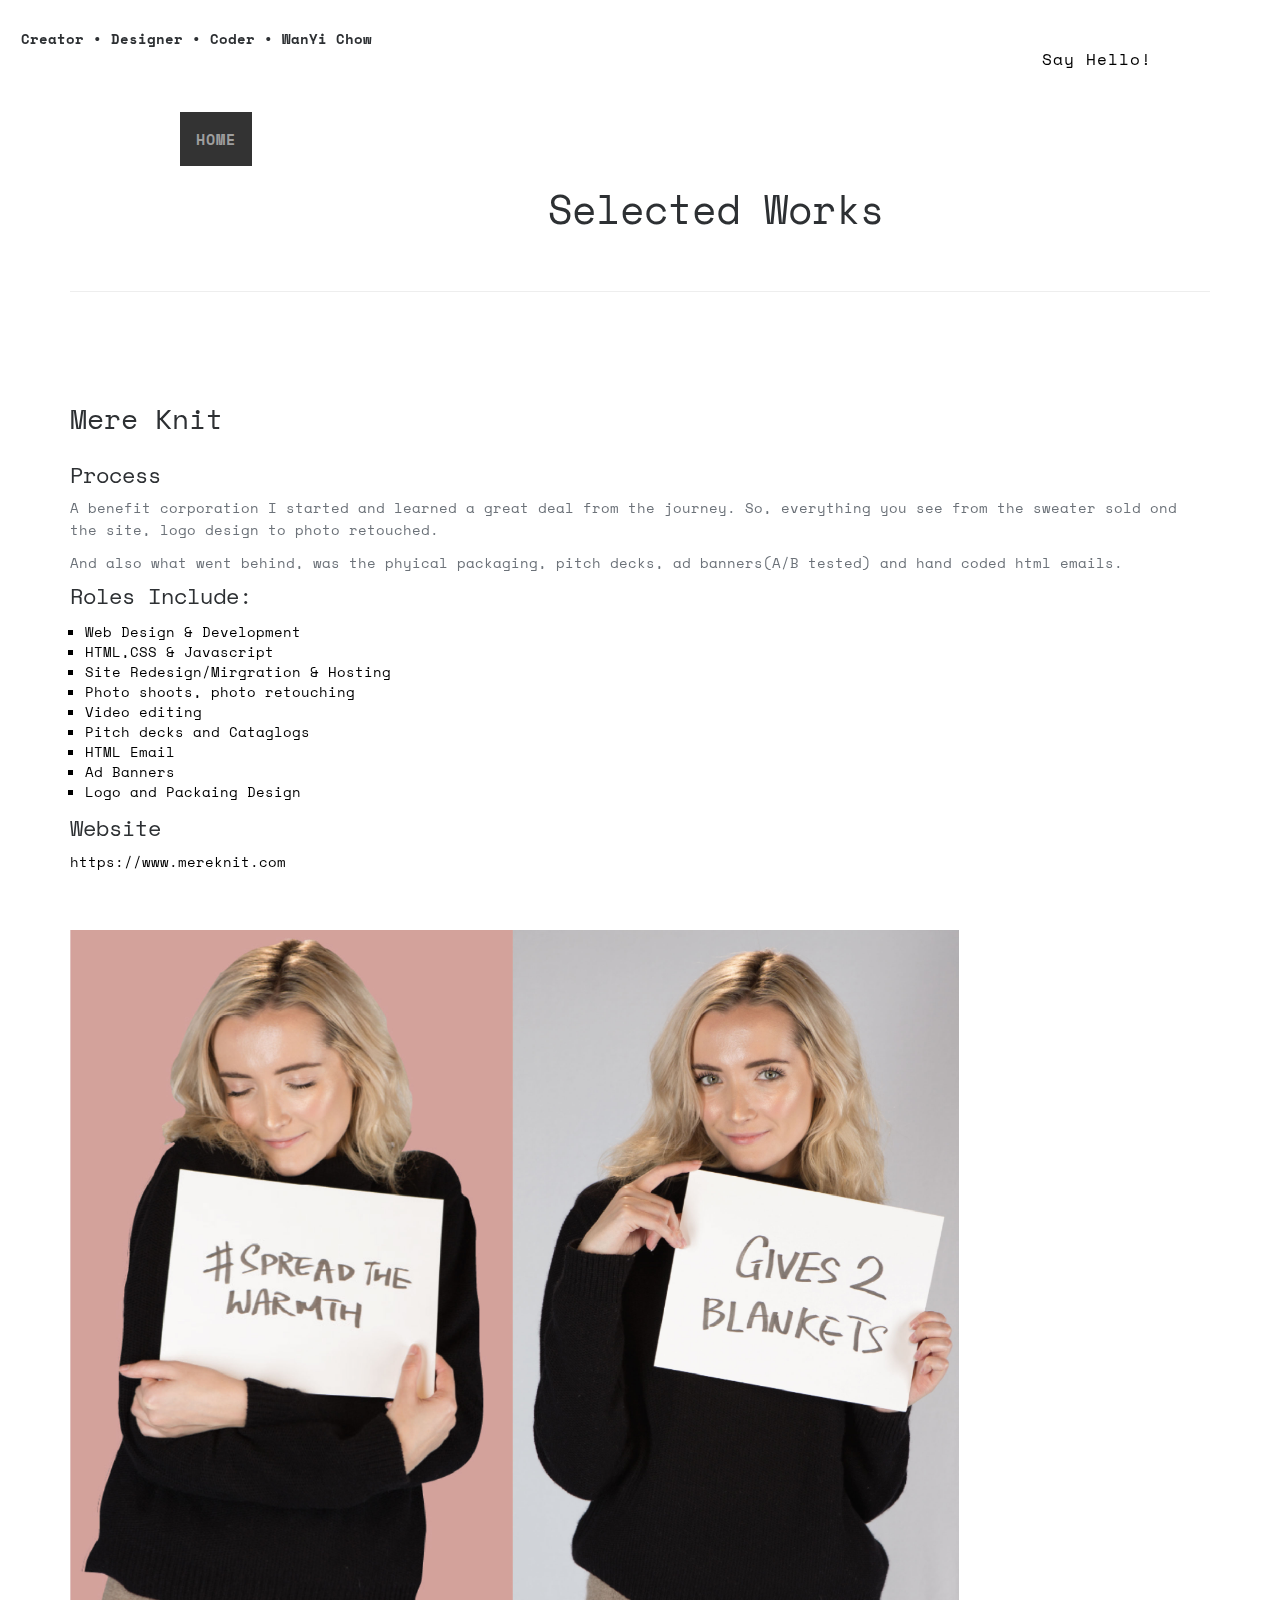
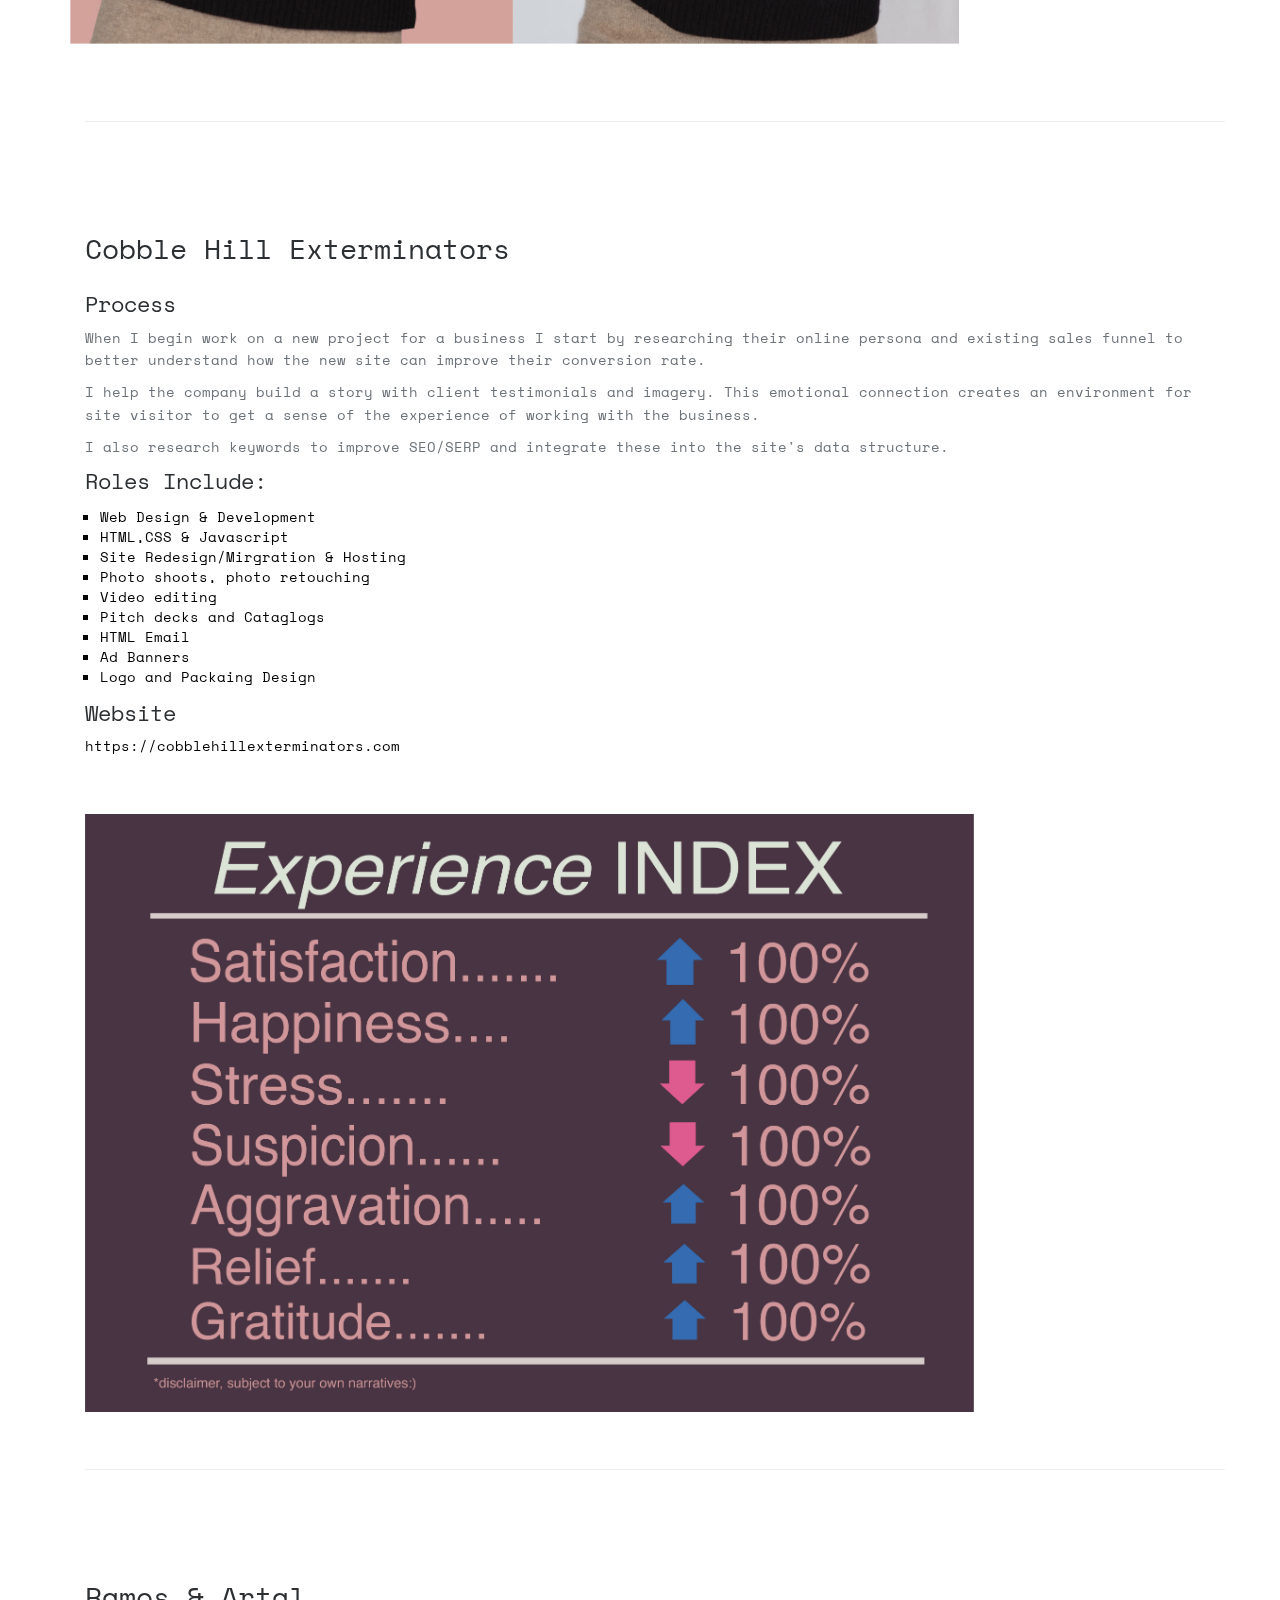
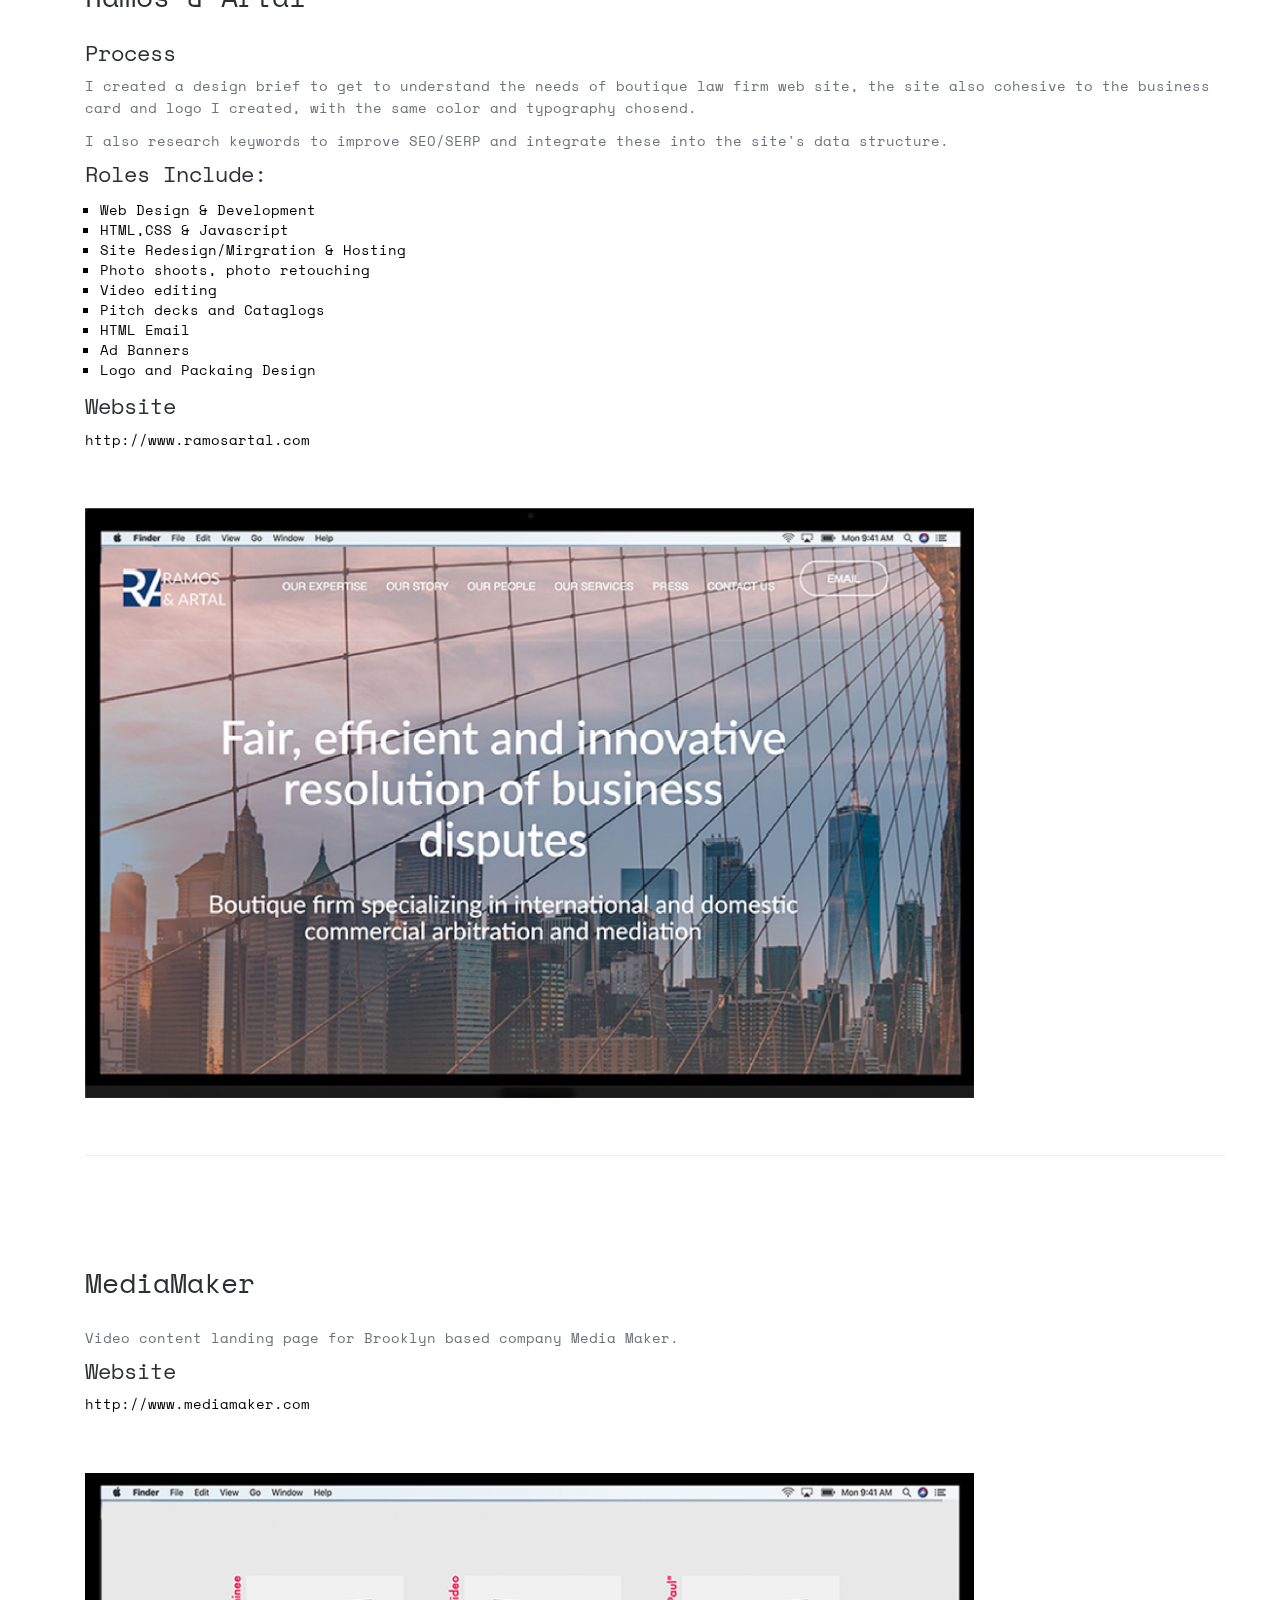
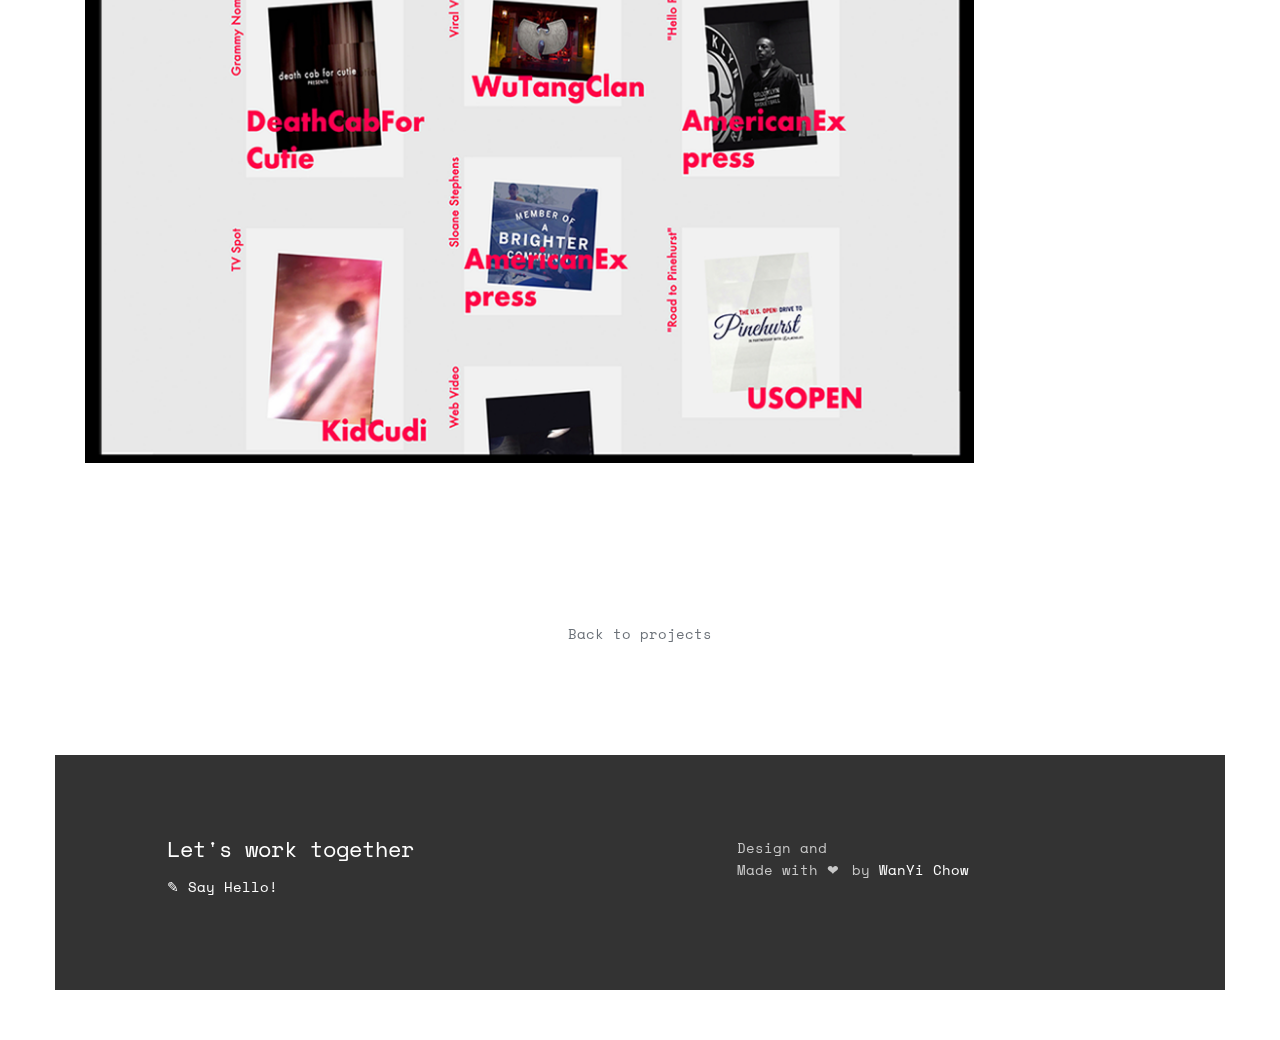
==== index.html @ be04050f "g" ====
<!doctype html>
<!--[if lt IE 7]>      <html class="no-js lt-ie9 lt-ie8 lt-ie7" lang=""> <![endif]-->
<!--[if IE 7]>         <html class="no-js lt-ie9 lt-ie8" lang=""> <![endif]-->
<!--[if IE 8]>         <html class="no-js lt-ie9" lang=""> <![endif]-->
<!--[if gt IE 8]><!-->
<html class="no-js" lang="">
<!--<![endif]-->
<head>
<meta charset="utf-8">
<meta name="description" content="">
<meta name="viewport" content="width=device-width, initial-scale=1">
<title>portfolio</title>
<link rel="stylesheet" href="css/bootstrap.min.css">
<link rel="stylesheet" href="css/jquery.fancybox.css">
<link rel="stylesheet" href="css/main.css">
<link rel="stylesheet" href="css/responsive.css">
<link rel="stylesheet" href="css/font-icon.css">
<link href="https://fonts.googleapis.com/css?family=Space+Mono:400,700" rel="stylesheet">
</head>
<body>

<!-- header top section -->
<section class="banner" role="banner">
  <header id="header">
    </a>
      <nav class="navigation" role="navigation">
        <ul class="primary-nav">

          <li><a href="mailto:wanyichow@ymail.com">Say Hello!</a></li>
        </ul>
      </nav>
      <a href="#" class="nav-toggle">Menu<span></span></a> </div>
  </header>
</section>

<!-- header top section -->

<div>
    <div class="content content--fixed">
      <header class="codrops-header">

        <h5>Creator &#8226 Designer &#8226 Coder &#8226 WanYi Chow </h5>
      </header>
</div>


  <!-- hero -->
      <div class="col-md-5 col-sm-6 hero text-left">
        <div class="hero-content"> <a href="https://www.wanyichow.com/home" class="btn">HOME <i class="fa fa-long-arrow-right"></i> </a> </div>

      </div>
    </div>
  </div>
</section>
<!-- header content section -->

<!-- header content section -->
<section id="works-info" class="section ">
  <div class="container">
    <div class="row">
      <div class="col-md-7 col-sm-6 hero">
        <div class="hero-content">
          <h2>Selected Works</h2>
          <p></p>
        </div>

      </div>
<!-- portfolio grid section -->
<section id="work-detail">
  <div class="container">
    <hr>
    <div class="row">
      <div class="col-md-12 work-detail ">
        <div class="work-detail">
          <div class="hero-content">
            <hr>
            <h3>Mere Knit</h3>

            <h4>Process</h3>
            <p>A benefit corporation I started and learned a great deal from the journey. So, everything you see from the sweater sold ond the site, logo design to photo retouched.</p>
            <p>And also what went behind, was the phyical packaging, pitch decks, ad banners(A/B tested) and hand coded html emails.</p>

            <body>
            <h4>Roles Include:</h4>
						<ul class="list">
								<li>Web Design & Development</li>
								<li>HTML,CSS & Javascript</li>
								<li>Site Redesign/Mirgration & Hosting</li>
								<li>Photo shoots, photo retouching</li>
								<li>Video editing</li>
								<li>Pitch decks and Cataglogs</li>
								<li>HTML Email</li>
								<li>Ad Banners</li>
								<li>Logo and Packaing Design</li>
							</ul>

            </body>
							<h4>Website</h4>
							<p><a href="https://www.mereknit.com" target="_blank"> https://www.mereknit.com</a></p>
							</div>
          <img src="images/portfolio/work-1.jpg" class="img-responsive" alt="">
          <div class="hero-content">

            <section id="work-detail">
              <div class="container">
                <div class="row">
                  <div class="col-md-12 work-detail ">
                    <div class="work-detail">
                      <div class="hero-content">

            <hr>
            <h3>Cobble Hill Exterminators</h3>

            <h4>Process</h3>
            <p>When I begin work on a new project for a business I start by researching their online persona and existing sales funnel to better understand how the new site can improve their conversion rate.</p>
            <p>I help the company build a story with client testimonials and imagery. This emotional connection creates an environment for site visitor to get a sense of the experience of working with the business.</p>
            <p>I also research keywords to improve SEO/SERP and integrate these into the site's data structure.</p>

            <body>
            <h4>Roles Include:</h4>
            <ul class="list">
                <li>Web Design & Development</li>
                <li>HTML,CSS & Javascript</li>
                <li>Site Redesign/Mirgration & Hosting</li>
                <li>Photo shoots, photo retouching</li>
                <li>Video editing</li>
                <li>Pitch decks and Cataglogs</li>
                <li>HTML Email</li>
                <li>Ad Banners</li>
                <li>Logo and Packaing Design</li>
              </ul>
            </body>

              <h4>Website</h4>
              <p><a href="https://cobblehillexterminators.com" target="_blank">https://cobblehillexterminators.com</a></p>
          </div>
          <img src="images/portfolio/work-3.jpg" class="img-responsive" alt="">
          <div class="hero-content">
              <hr>
            <h3>Ramos & Artal </h3>

            <h4>Process</h3>
            <p>I created a design brief to get to understand the needs of boutique law firm web site, the site also cohesive to the business card and logo I created, with the same color and typography chosend. </p>

            <p>I also research keywords to improve SEO/SERP and integrate these into the site's data structure.</p>

            <body>
            <h4>Roles Include:</h4>
            <ul class="list">
                <li>Web Design & Development</li>
                <li>HTML,CSS & Javascript</li>
                <li>Site Redesign/Mirgration & Hosting</li>
                <li>Photo shoots, photo retouching</li>
                <li>Video editing</li>
                <li>Pitch decks and Cataglogs</li>
                <li>HTML Email</li>
                <li>Ad Banners</li>
                <li>Logo and Packaing Design</li>
              </ul>
            </body>

              <h4>Website</h4>

              <p><a href="http://www.ramosartal.com" target="_blank">http://www.ramosartal.com</a></p>
              </div>
          <img src="images/portfolio/work-5.jpg" class="img-responsive" alt="">
            <hr>
          <h3>MediaMaker</h3>

          <p>Video content landing page for Brooklyn based company Media Maker.</p>
            <h4>Website</h4>
            <p><a href="http://www.mediamaker.com" target="_blank">http://www.mediamaker.com</a></p>
            </div>
            <img src="images/portfolio/work-2.jpg" class="img-responsive" alt="">
          <p class="extra-padding"></p>
        </div>
      </div>
    </div>
  </div>
</section>
<!-- portfolio grid section -->
<!-- service section -->
<section id="backto" class="work-detail section">
  <div class="container">
    <div class="row">
      <div class="col-md-8 col-md-offset-2 text-center section"> <a href="index.html"><i class="fa fa-th fa-2x"></i></a>
        <p>Back to projects</p>
      </div>
    </div>
  </div>
</section>
<!-- service section -->
<!-- footer section -->
<footer class="footer">
  <div class="container">
    <div class="col-md-6 left">
      <h4>Let's work together</h4>
      <p><a href="mailto:wanyichow@ymaill.com">&#9998 Say Hello! </a></p>
    </div>
    <div class="col-md-6 right">
      <p>Design and<br>
        Made with &#10084<i class="fa fa-heart pulse"></i> by <a href="http://www.wanyichow.com/">WanYi Chow</a></p>
    </div>
  </div>
</footer>
<!-- footer section -->

<!-- JS FILES -->
<script src="https://ajax.googleapis.com/ajax/libs/jquery/1.11.3/jquery.min.js"></script>
<script src="js/bootstrap.min.js"></script>

<script src="js/jquery.fancybox.pack.js"></script>
<script src="js/jquery.waypoints.min.js"></script>
<script src="js/retina.min.js"></script>
<script src="js/modernizr.js"></script>
<script src="js/main.js"></script>
</body>
</html>
---- css/main.css ----
/* ------------------------------------------------------------------------------
	Template Name: Flosix
	Author: Designstub
	Author URI: http://www.designstub.com
	License: GNU General Public License version 3.0
	License URI: http://www.gnu.org/licenses/gpl-3.0.html
	Version: 1.0

/* ------------------------------------------------------------------------------
	Typography
-------------------------------------------------------------------------------*/

@import url(http://fonts.googleapis.com/css?family=Cutive%20Mono:400);
p {
	font-size: 14px;
	line-height: 22.4px;
	color: #6c7279;
}

h1 {
	font-size: 65px;
	color: #2d3033;
}
h2 {
	font-size: 40px;
	color: #2d3033;
}
h3 {
	font-size: 28px;
	color: #2d3033;
	font-weight: 300;
	margin: 4em 0em 1em 0em;
}
h4 {
	font-size: 22px;
	color: #2d3033;
	font-weight: 400;
}
h5 {
	font-size: 14px;
	color: #2d3033;
	font-weight: 700;
}
.btn {
	background-color: #333;
	font-family: 'Space Mono', 'Avenir Next', Avenir, 'Helvetica Neue', Helvetica, 'Segoe UI', Arial, sans-serif;
margin: 20em 20em 20em 11em;

color: #9E9E9E;
font-size: 15px;
font-weight: 600;
letter-spacing: 1px;
border-radius: 0px;
padding: 3%;
display: initial;
text-transform: uppercase;
position: inherit;
}

.btn:hover, .btn:focus {
	background-color: #000;
	color: #fff;
}
.btn-large {
	padding: 15px 40px;
}

.list {


padding: 4px 2px;
color: black;
	padding: 4px 2px;
}
/* ------------------------------------------------------------------------------
	Global Styles
-------------------------------------------------------------------------------*/
.content {
	position: relative;
	display: flex;
	justify-content: center;
	align-items: center;
	min-height: 100vh;
	margin: 0 auto;
	pointer-events: none;
}

.content--fixed {
	position: fixed;
	top: 0;
	left: 0;
	display: grid;
	align-content: space-between;
	width: 100%;
	max-width: none;
	min-height: 0;
	height: 100vh;
	padding: 1.5em;
	grid-template-columns: 50% 50%;
	grid-template-rows: auto auto 4em;
	grid-template-areas: 'header ...'
	'... ...'
	'github demos';
}

.content--fixed a {
	pointer-events: auto;
}

/* Header */
.codrops-header {
	position: relative;
	z-index: 100;
	display: flex;
	flex-direction: row;
	align-items: flex-start;
	align-items: center;
	align-self: start;
	grid-area: header;
	justify-self: start;
}

.codrops-header__title {
	font-size: 1em;
	font-weight: bold;
	margin: 0;
	padding: 0.75em 0;
}

a {
	color: #e84545;
}
a:hover, a:focus {
	text-decoration: none;
	-moz-transition: background-color, color, 0.3s;
	-o-transition: background-color, color, 0.3s;
	-webkit-transition: background-color, color, 0.3s;
	transition: background-color, color, 0.3s;
}
body {
	font-family: 'Space Mono', 'Avenir Next', Avenir, 'Helvetica Neue', Helvetica, 'Segoe UI', Arial, sans-serif;
	font-weight: 400;
	color: #fff;
}
ul, ol {
	margin-left: 13px;
	padding: 0;
	list-style: square;
}
ul li {
	list-style: square;
}
.section {
	padding: 50px 0;
}
.no-padding {
	padding: 0;
}
.no-gutter [class*=col-] {
	padding-right: 0;
	padding-left: 0;
}
.extra-padding {
	margin: 60px 0 0 100px;
}
/* ------------------------------------------------------------------------------
	 Header
-------------------------------------------------------------------------------*/
#header {
	position: fixed;
	width: 100%;
	z-index: 999;
}
#header .header-content {
	margin: 0 auto;
	padding: 60px 10%;
	width: 100%;
	-moz-transition: padding 0.3s;
	-o-transition: padding 0.3s;
	-webkit-transition: padding 0.3s;
	transition: padding 0.3s;
}
#header .logo {
	float: left;
}
#header.fixed {
	background-color: rgba(255, 255, 255, 1);
}
#header.fixed .header-content {
	border-bottom: 0;
	padding: 25px 10%;
}
#header.fixed .nav-toggle {
	top: 18px;
}
.navigation.open {
	opacity: 0.9;
	visibility: visible;
	-moz-transition: opacity 0.5s;
	-o-transition: opacity 0.5s;
	-webkit-transition: opacity 0.5s;
	transition: opacity 0.5s;
}
.navigation {
	float: right;
}
.navigation li {
	display: inline-block;
}
.navigation, .navigation a {
	color: rgba(0, 0, 0, 1);
	font-size: 16px;
	margin-left: 40px;
	letter-spacing: 1px;
    margin: 3em 4em 4em 6em;
}
.navigation a:hover, .navigation a.active {
	color: #000;
}
.nav-toggle {
	display: none;
	height: 44px;
	overflow: hidden;
	position: fixed;
	right: 5%;
	text-indent: 100%;
	top: 32px;
	white-space: nowrap;
	width: 44px;
	z-index: 99999;
	-moz-transition: all 0.3s;
	-o-transition: all 0.3s;
	-webkit-transition: all 0.3s;
	transition: all 0.3s;
}
.nav-toggle:before, .nav-toggle:after {
	border-radius: 50%;
	content: "";
	height: 100%;
	left: 0;
	position: absolute;
	top: 0;
	width: 100%;
	-moz-transform: translateZ(0);
	-ms-transform: translateZ(0);
	-webkit-transform: translateZ(0);
	transform: translateZ(0);
	-moz-backface-visibility: hidden;
	-webkit-backface-visibility: hidden;
	backface-visibility: hidden;
	-moz-transition-property: -moz-transform;
	-o-transition-property: -o-transform;
	-webkit-transition-property: -webkit-transform;
	transition-property: transform;
}
.nav-toggle:before {
	background-color: #333;
	-moz-transform: scale(1);
	-ms-transform: scale(1);
	-webkit-transform: scale(1);
	transform: scale(1);
	-moz-transition-duration: 0.3s;
	-o-transition-duration: 0.3s;
	-webkit-transition-duration: 0.3s;
	transition-duration: 0.3s;
}
.nav-toggle:after {
	background-color: #000;
	-moz-transform: scale(0);
	-ms-transform: scale(0);
	-webkit-transform: scale(0);
	transform: scale(0);
	-moz-transition-duration: 0s;
	-o-transition-duration: 0s;
	-webkit-transition-duration: 0s;
	transition-duration: 0s;
}
.nav-toggle span {
	background-color: #fff;
	bottom: auto;
	display: inline-block;
	height: 3px;
	left: 50%;
	position: absolute;
	right: auto;
	top: 50%;
	width: 18px;
	z-index: 10;
	-moz-transform: translateX(-50%) translateY(-50%);
	-ms-transform: translateX(-50%) translateY(-50%);
	-webkit-transform: translateX(-50%) translateY(-50%);
	transform: translateX(-50%) translateY(-50%);
}
.nav-toggle span:before, .nav-toggle span:after {
	background-color: #fff;
	content: "";
	height: 100%;
	position: absolute;
	right: 0;
	top: 0;
	width: 100%;
	-moz-transform: translateZ(0);
	-ms-transform: translateZ(0);
	-webkit-transform: translateZ(0);
	transform: translateZ(0);
	-moz-backface-visibility: hidden;
	-webkit-backface-visibility: hidden;
	backface-visibility: hidden;
	-moz-transition: -moz-transform 0.3s;
	-o-transition: -o-transform 0.3s;
	-webkit-transition: -webkit-transform 0.3s;
	transition: transform 0.3s;
}
.nav-toggle span:before {
	-moz-transform: translateY(-6px) rotate(0deg);
	-ms-transform: translateY(-6px) rotate(0deg);
	-webkit-transform: translateY(-6px) rotate(0deg);
	transform: translateY(-6px) rotate(0deg);
}
.nav-toggle span:after {
	-moz-transform: translateY(6px) rotate(0deg);
	-ms-transform: translateY(6px) rotate(0deg);
	-webkit-transform: translateY(6px) rotate(0deg);
	transform: translateY(6px) rotate(0deg);
}
.nav-toggle.close-nav:before {
	-moz-transform: scale(0);
	-ms-transform: scale(0);
	-webkit-transform: scale(0);
	transform: scale(0);
}
.nav-toggle.close-nav:after {
	-moz-transform: scale(1);
	-ms-transform: scale(1);
	-webkit-transform: scale(1);
	transform: scale(1);
}
.nav-toggle.close-nav span {
	background-color: rgba(255, 255, 255, 0);
}
.nav-toggle.close-nav span:before, .nav-toggle.close-nav span:after {
	background-color: #fff;
}
.nav-toggle.close-nav span:before {
	-moz-transform: translateY(0) rotate(45deg);
	-ms-transform: translateY(0) rotate(45deg);
	-webkit-transform: translateY(0) rotate(45deg);
	transform: translateY(0) rotate(45deg);
}
.nav-toggle.close-nav span:after {
	-moz-transform: translateY(0) rotate(-45deg);
	-ms-transform: translateY(0) rotate(-45deg);
	-webkit-transform: translateY(0) rotate(-45deg);
	transform: translateY(0) rotate(-45deg);
}
/* ------------------------------------------------------------------------------
	 Hero content
-------------------------------------------------------------------------------*/
.hero {
	margin-top: 10%;
}
.hero-content {
}
.hero h1 {
	font-size: 48px;
	text-transform: uppercase;
}
.hero h4 {
	font-weight: 400;
}
.hero p {
	padding-top: 20px;
}
/* ------------------------------------------------------------------------------
	 Portfolio
-------------------------------------------------------------------------------*/
#portfolio .portfolio-item {
	right: 0;
	margin: 0 0 20px;
	padding: 0 10px;
}
#portfolio .portfolio-item .portfolio-link {
	display: block;
	position: relative;
	margin: 0 auto;
}
#portfolio .portfolio-item .portfolio-link .caption {
	position: absolute;
	width: 100%;
	height: 100%;
	opacity: 0;
	background: rgba(58,54,54,.9);
	-webkit-transition: all ease .5s;
	-moz-transition: all ease .5s;
	transition: all ease .5s;
}
#portfolio .portfolio-item .portfolio-link .caption:hover {
	opacity: 1;
}
#portfolio .portfolio-item .portfolio-link .caption .caption-content {
	position: absolute;
	top: 50%;
	width: 100%;
	height: 20px;
	margin-top: -12px;
	text-align: center;
	font-size: 20px;
	color: #fff;
}
#portfolio .portfolio-item .portfolio-link .caption .caption-content i {
	margin-top: -12px;
}
#portfolio .portfolio-item .portfolio-link .caption .caption-content h3 {
	margin: 0;
	color: #e9eaed;
	font-size: 17px;
	letter-spacing: 4px;
	text-transform: uppercase;
}
#portfolio .portfolio-item .portfolio-link .caption .caption-content h4 {
	margin: 10px 0;
	color: #e9eaed;
	font-size: 12px;
	letter-spacing: 2px;
	text-transform: uppercase;
}
#portfolio * {
	z-index: 2;
}
/* ------------------------------------------------------------------------------
	 Service
-------------------------------------------------------------------------------*/
.service {
	margin-bottom: 50px;
}
.service h4 {
	font-size: 19px;
	color: #000;
	font-weight: 400;
	text-transform: uppercase;
}
.service-content {
	margin-top: 30px;
}
.service .icon {
	color: #a1a4a8;
	font-size: 48px;
}
.service-content h5 {
	text-transform: uppercase;
	font-weight: 400;
	color: #000;
}
/* ------------------------------------------------------------------------------
	 Footer
-------------------------------------------------------------------------------*/
.footer {
	text-align: left;
	background-color: #333;
	padding: 7%;
}
.footer h4 {
	color: #fff;
	margin: 0 0 15px 0;
	padding: 0px;
}
.footer p {
	color: #c8c8c8;
}
.footer a {
	color: #fff;
}
.footer a:hover {
	text-decoration: underline;
}
.footer .fa-heart {
	color: #e84545;
	font-size: 11px;
	margin: 0 2px;
}
/* ------------------------------------------------------------------------------
	 Work Details
-------------------------------------------------------------------------------*/
.work-detail img {
	width: 78%;
	text-align: center;
	margin: 5% 0 5% 0;
}

.work-detail a
{
	color:#000;
}
---- css/responsive.css ----
@media screen and (max-width: 1024px) {
#header .header-content {
	width: 90%;
}
#header .header-content {
	padding: 30px 0%;
}
#header.fixed .header-content {
    border-bottom: 0 none;
    padding: 25px 0;
}
.nav-toggle {
	display: block;
}
.navigation {
	position: fixed;
	background-color: #fff;
	width: 100%;
	height: 100%;
	top: 0;
	left: 0;
	z-index: 99999;
	visibility: hidden;
	opacity: 0;
	-webkit-transition: opacity 0.5s, visibility 0s 0.5s;
	transition: opacity 0.5s, visibility 0s 0.5s;
}
.navigation .primary-nav {
	position: relative;
	top: 45%;
	-moz-transform: translateY(-45%);
	-ms-transform: translateY(-45%);
	-webkit-transform: translateY(-45%);
	transform: translateY(-45%);
}
.navigation li {
	display: block;
	font-size: 25px;
		text-align: center;
	margin-bottom: 20px;
}
.navigation a {
	display: block;
	font-size: 25px;
	margin: 0;
	margin-left: 0px;
	text-align: center;
}
.flex-control-nav {
	bottom: 20px;
}
}
@media screen and (max-width: 768px) {
#header .header-content {
	padding: 30px 0%;
}
.navigation, .navigation a {
	margin-left: 0px;
}
.flexslider {
	padding-bottom: 80px;
}
.flex-control-nav {
	width: 100%;
}
.footer .footer-col {
	margin-bottom: 50px;
}
.hero {
	margin-top: 0px;
}
.hero-content h1 {
	margin-top: 25%;
	font-size: 24px;
}
.hero-content p {
	margin-top: 0px;

}
.hero-content h4 {
	margin-top: 25%;

}
.service {
    margin: 50px 0 50px 0;
}
.btn
{
margin-top:40%;	
}
}
@media screen and (max-width: 640px) {
#header .header-content {
	padding: 30px 0%;
}
.navigation, .navigation a {
	margin-left: 0px;
}
.hero {
	margin-top: 0px;
}
.hero-content h1 {
	margin-top: 25%;
	font-size: 24px;
}
.hero-content h4 {
	margin-top: 25%;

}
.service {
    margin: 50px 0 50px 0;
}
.btn
{
margin-top:10%;	
}
}
@media screen and (max-width: 480px) {
#header .header-content {
	padding: 30px 0%;
}
.navigation, .navigation a {
	margin-left: 0px;
}
.hero {
	margin-top: 0px;
}
.hero-content h1 {
	margin-top: 25%;
	font-size: 24px;
}
.hero-content h4 {
	margin-top: 25%;

}
.hero-content p {
    margin-top: 0px;
}

.extra-padding {
    margin: 50px 0px;
}
.service {
    margin: 50px 0 50px 0;
}
}
@media screen and (max-width: 320px) {
#header .header-content {
	padding: 30px 2%;
}
.navigation, .navigation a {
	margin-left: 0px;
}
.hero {
	margin-top: 0px;
}
.hero-content h1 {
	margin-top: 25%;
	font-size: 24px;
}
.hero-content h4 {
	margin-top: 25%;

}
.hero-content p {
    margin-top: 0px;
}
.service {
    margin: 50px 0 50px 0;
}
.extra-padding {
    margin: 50px 0px;
}
}
---- css/font-icon.css ----
/* ==========================================================================
	Font Icon (http://www.elegantthemes.com/blog/freebie-of-the-week/free-line-style-icons)
========================================================================== */
@font-face {
  font-family: "elegant-theme-line";
  src: url('../fonts/elegant-theme-line.ttf?1439850014') format('truetype'), url('../fonts/elegant-theme-line.eot?1439850014') format('embedded-opentype'), url('../fonts/elegant-theme-line.svg?1439850014') format('svg'), url('../fonts/elegant-theme-line.woff?1439850014') format('woff'); }
.icon {
  font-family: 'elegant-theme-line';
  speak: none;
  font-style: normal;
  font-weight: normal;
  font-variant: normal;
  text-transform: none;
  line-height: 1;
  /* Better Font Rendering =========== */
  -webkit-font-smoothing: antialiased;
  -moz-osx-font-smoothing: grayscale; }

.icon-mobile:before {
  content: "\e000"; }

.icon-laptop:before {
  content: "\e001"; }

.icon-desktop:before {
  content: "\e002"; }

.icon-tablet:before {
  content: "\e003"; }

.icon-phone:before {
  content: "\e004"; }

.icon-document:before {
  content: "\e005"; }

.icon-documents:before {
  content: "\e006"; }

.icon-search:before {
  content: "\e007"; }

.icon-clipboard:before {
  content: "\e008"; }

.icon-newspaper:before {
  content: "\e009"; }

.icon-notebook:before {
  content: "\e00a"; }

.icon-book-open:before {
  content: "\e00b"; }

.icon-browser:before {
  content: "\e00c"; }

.icon-calendar:before {
  content: "\e00d"; }

.icon-presentation:before {
  content: "\e00e"; }

.icon-picture:before {
  content: "\e00f"; }

.icon-pictures:before {
  content: "\e010"; }

.icon-video:before {
  content: "\e011"; }

.icon-camera:before {
  content: "\e012"; }

.icon-printer:before {
  content: "\e013"; }

.icon-toolbox:before {
  content: "\e014"; }

.icon-briefcase:before {
  content: "\e015"; }

.icon-wallet:before {
  content: "\e016"; }

.icon-gift:before {
  content: "\e017"; }

.icon-bargraph:before {
  content: "\e018"; }

.icon-grid:before {
  content: "\e019"; }

.icon-expand:before {
  content: "\e01a"; }

.icon-focus:before {
  content: "\e01b"; }

.icon-edit:before {
  content: "\e01c"; }

.icon-adjustments:before {
  content: "\e01d"; }

.icon-ribbon:before {
  content: "\e01e"; }

.icon-hourglass:before {
  content: "\e01f"; }

.icon-lock:before {
  content: "\e020"; }

.icon-megaphone:before {
  content: "\e021"; }

.icon-shield:before {
  content: "\e022"; }

.icon-trophy:before {
  content: "\e023"; }

.icon-flag:before {
  content: "\e024"; }

.icon-map:before {
  content: "\e025"; }

.icon-puzzle:before {
  content: "\e026"; }

.icon-basket:before {
  content: "\e027"; }

.icon-envelope:before {
  content: "\e028"; }

.icon-streetsign:before {
  content: "\e029"; }

.icon-telescope:before {
  content: "\e02a"; }

.icon-gears:before {
  content: "\e02b"; }

.icon-key:before {
  content: "\e02c"; }

.icon-paperclip:before {
  content: "\e02d"; }

.icon-attachment:before {
  content: "\e02e"; }

.icon-pricetags:before {
  content: "\e02f"; }

.icon-lightbulb:before {
  content: "\e030"; }

.icon-layers:before {
  content: "\e031"; }

.icon-pencil:before {
  content: "\e032"; }

.icon-tools:before {
  content: "\e033"; }

.icon-tools-2:before {
  content: "\e034"; }

.icon-scissors:before {
  content: "\e035"; }

.icon-paintbrush:before {
  content: "\e036"; }

.icon-magnifying-glass:before {
  content: "\e037"; }

.icon-circle-compass:before {
  content: "\e038"; }

.icon-linegraph:before {
  content: "\e039"; }

.icon-mic:before {
  content: "\e03a"; }

.icon-strategy:before {
  content: "\e03b"; }

.icon-beaker:before {
  content: "\e03c"; }

.icon-caution:before {
  content: "\e03d"; }

.icon-recycle:before {
  content: "\e03e"; }

.icon-anchor:before {
  content: "\e03f"; }

.icon-profile-male:before {
  content: "\e040"; }


.icon-profile-female:before {
  content: "\e041"; }

.icon-bike:before {
  content: "\e042"; }

.icon-wine:before {
  content: "\e043"; }

.icon-hotairballoon:before {
  content: "\e044"; }

.icon-globe:before {
  content: "\e045"; }

.icon-genius:before {
  content: "\e046"; }

.icon-map-pin:before {
  content: "\e047"; }

.icon-dial:before {
  content: "\e048"; }

.icon-chat:before {
  content: "\e049"; }

.icon-heart:before {
  content: "\e04a"; }

.icon-cloud:before {
  content: "\e04b"; }

.icon-upload:before {
  content: "\e04c"; }

.icon-download:before {
  content: "\e04d"; }

.icon-target:before {
  content: "\e04e"; }

.icon-hazardous:before {
  content: "\e04f"; }

.icon-piechart:before {
  content: "\e050"; }

.icon-speedometer:before {
  content: "\e051"; }

.icon-global:before {
  content: "\e052"; }

.icon-compass:before {
  content: "\e053"; }

.icon-lifesaver:before {
  content: "\e054"; }

.icon-clock:before {
  content: "\e055"; }

.icon-aperture:before {
  content: "\e056"; }

.icon-quote:before {
  content: "\e057"; }

.icon-scope:before {
  content: "\e058"; }

.icon-alarmclock:before {
  content: "\e059"; }

.icon-refresh:before {
  content: "\e05a"; }

.icon-happy:before {
  content: "\e05b"; }

.icon-sad:before {
  content: "\e05c"; }

.icon-facebook:before {
  content: "\e05d"; }

.icon-twitter:before {
  content: "\e05e"; }

.icon-googleplus:before {
  content: "\e05f"; }

.icon-rss:before {
  content: "\e060"; }

.icon-tumblr:before {
  content: "\e061"; }

.icon-linkedin:before {
  content: "\e062"; }

.icon-dribbble:before {
  content: "\e063"; }
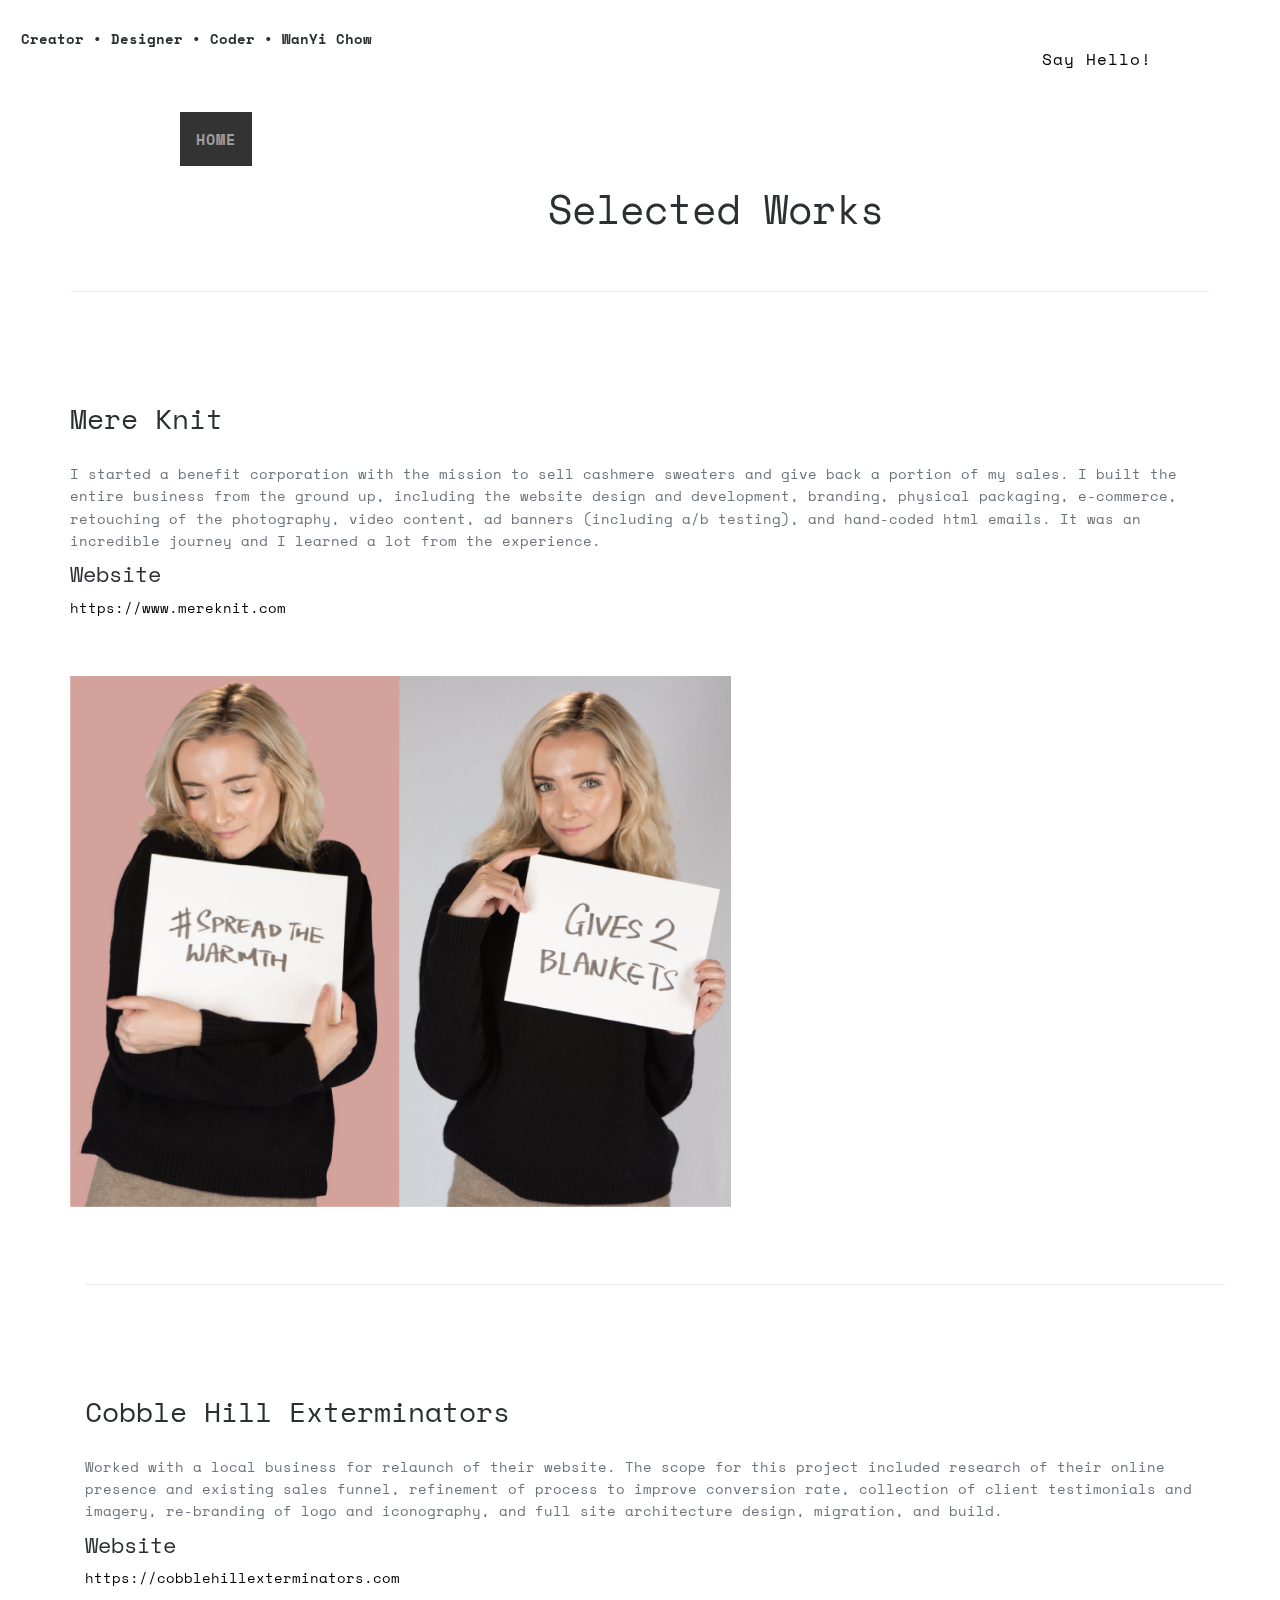
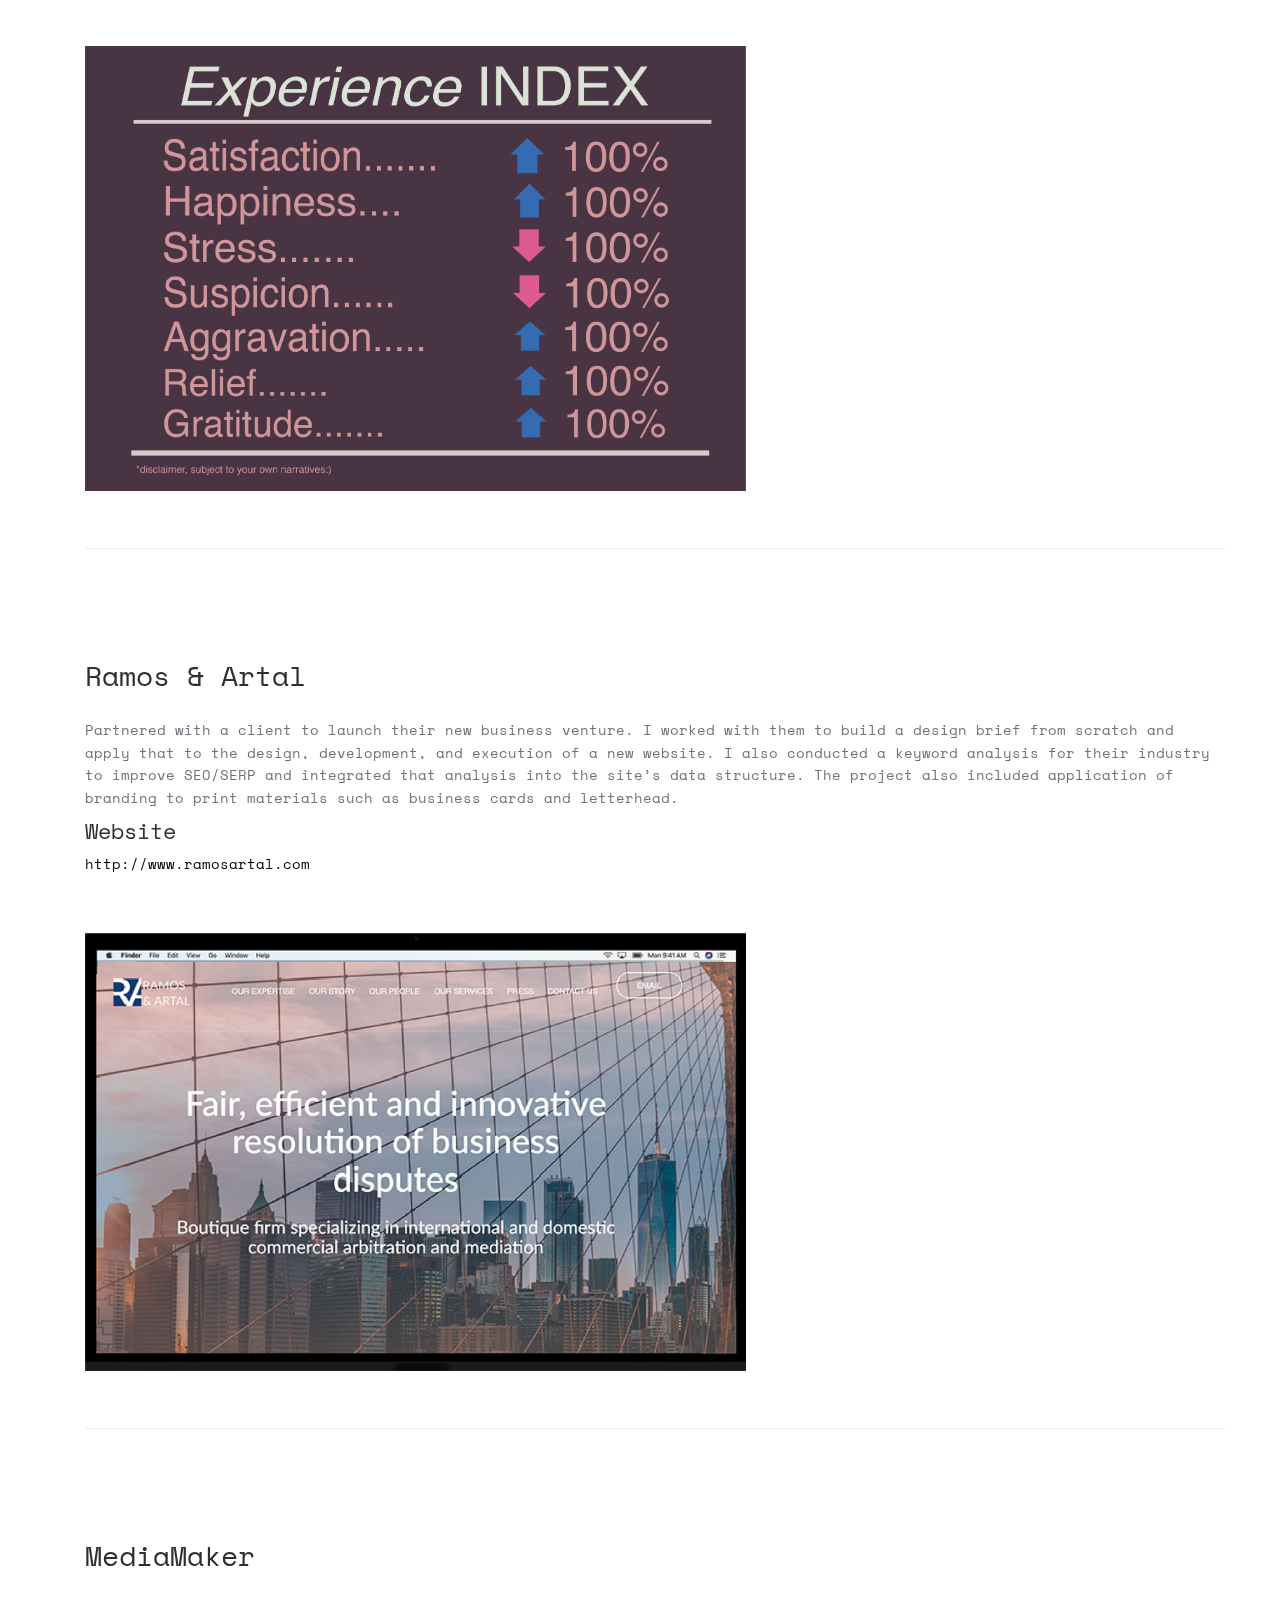
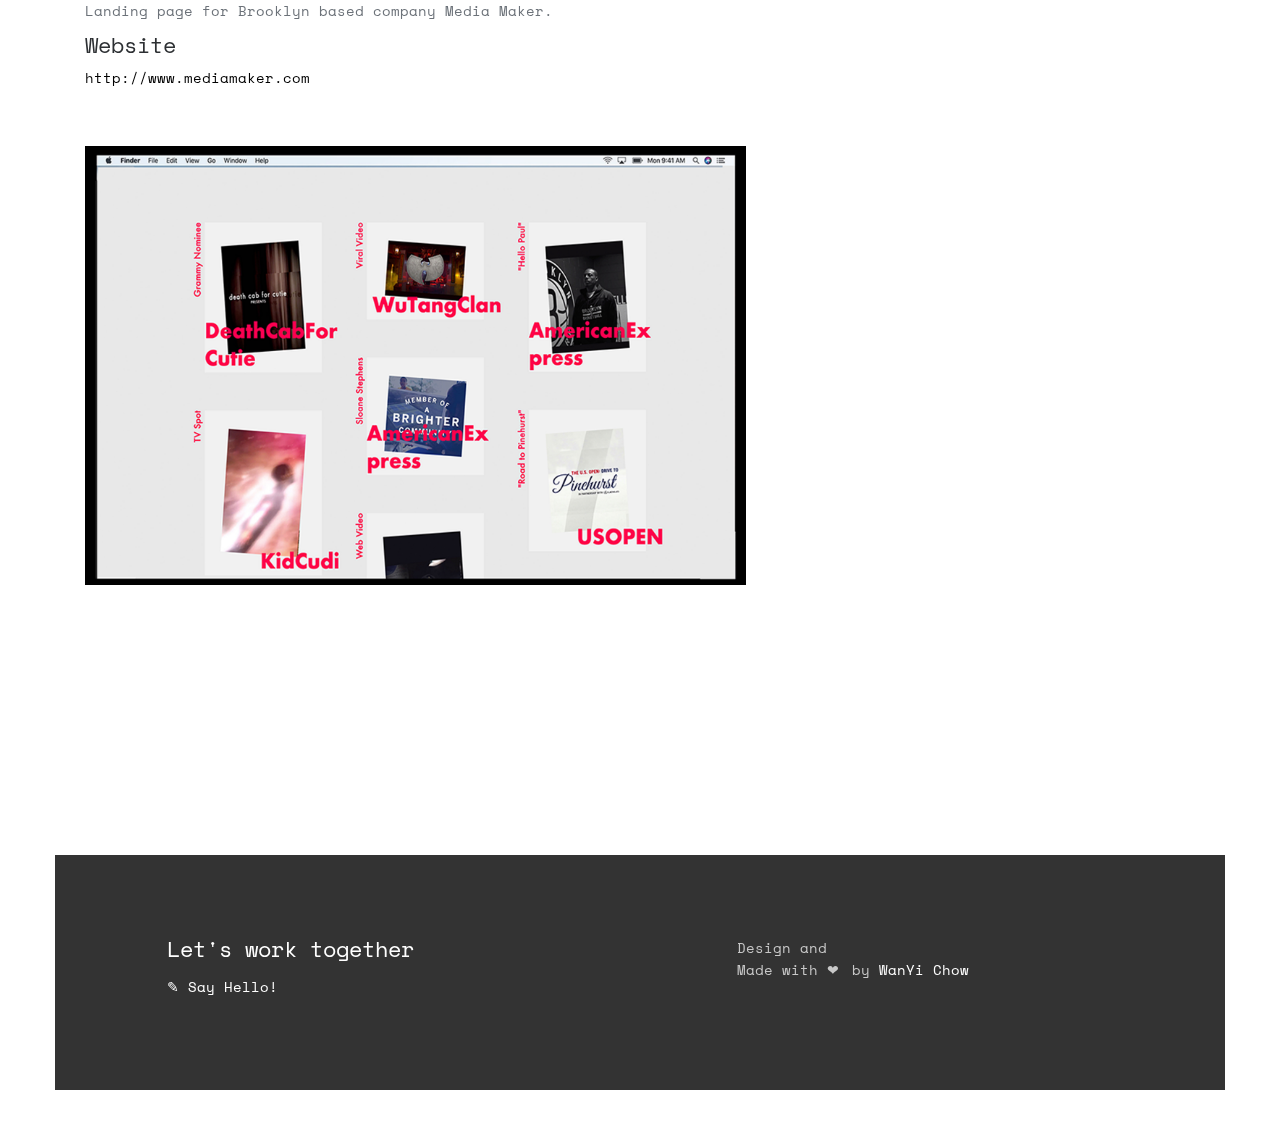
==== commit b6934596: "a" ====
--- a/index.html
+++ b/index.html
@@ -76,25 +76,10 @@
             <hr>
             <h3>Mere Knit</h3>
 
-            <h4>Process</h3>
-            <p>A benefit corporation I started and learned a great deal from the journey. So, everything you see from the sweater sold ond the site, logo design to photo retouched.</p>
-            <p>And also what went behind, was the phyical packaging, pitch decks, ad banners(A/B tested) and hand coded html emails.</p>
 
-            <body>
-            <h4>Roles Include:</h4>
-						<ul class="list">
-								<li>Web Design & Development</li>
-								<li>HTML,CSS & Javascript</li>
-								<li>Site Redesign/Mirgration & Hosting</li>
-								<li>Photo shoots, photo retouching</li>
-								<li>Video editing</li>
-								<li>Pitch decks and Cataglogs</li>
-								<li>HTML Email</li>
-								<li>Ad Banners</li>
-								<li>Logo and Packaing Design</li>
-							</ul>
+            <p>I started a benefit corporation with the mission to sell cashmere sweaters and give back a portion of my sales. I built the entire business from the ground up, including the website design and development, branding, physical packaging, e-commerce, retouching of the photography, video content, ad banners (including a/b testing),
+            and hand-coded html emails. It was an incredible journey and I learned a lot from the experience.</p>
 
-            </body>
 							<h4>Website</h4>
 							<p><a href="https://www.mereknit.com" target="_blank"> https://www.mereknit.com</a></p>
 							</div>
@@ -111,25 +96,8 @@
             <hr>
             <h3>Cobble Hill Exterminators</h3>
 
-            <h4>Process</h3>
-            <p>When I begin work on a new project for a business I start by researching their online persona and existing sales funnel to better understand how the new site can improve their conversion rate.</p>
-            <p>I help the company build a story with client testimonials and imagery. This emotional connection creates an environment for site visitor to get a sense of the experience of working with the business.</p>
-            <p>I also research keywords to improve SEO/SERP and integrate these into the site's data structure.</p>
-
-            <body>
-            <h4>Roles Include:</h4>
-            <ul class="list">
-                <li>Web Design & Development</li>
-                <li>HTML,CSS & Javascript</li>
-                <li>Site Redesign/Mirgration & Hosting</li>
-                <li>Photo shoots, photo retouching</li>
-                <li>Video editing</li>
-                <li>Pitch decks and Cataglogs</li>
-                <li>HTML Email</li>
-                <li>Ad Banners</li>
-                <li>Logo and Packaing Design</li>
-              </ul>
-            </body>
+            <p>Worked with a local business for relaunch of their website. The scope for this project included research of their online presence and existing sales funnel, refinement of process to improve conversion rate, collection of client testimonials and imagery, re-branding of logo and iconography, and full site architecture design, migration, and build.
+</p>
 
               <h4>Website</h4>
               <p><a href="https://cobblehillexterminators.com" target="_blank">https://cobblehillexterminators.com</a></p>
@@ -139,27 +107,11 @@
               <hr>
             <h3>Ramos & Artal </h3>
 
-            <h4>Process</h3>
-            <p>I created a design brief to get to understand the needs of boutique law firm web site, the site also cohesive to the business card and logo I created, with the same color and typography chosend. </p>
+            <p>Partnered with a client to launch their new business venture. I worked with them to build a design brief from scratch and apply that to the design,
+              development, and execution of a new website. I also conducted a keyword analysis for their industry to improve SEO/SERP and integrated that analysis into the site’s data structure.
+              The project also included application of branding to print materials such as business cards and letterhead.</p>
 
-            <p>I also research keywords to improve SEO/SERP and integrate these into the site's data structure.</p>
-
-            <body>
-            <h4>Roles Include:</h4>
-            <ul class="list">
-                <li>Web Design & Development</li>
-                <li>HTML,CSS & Javascript</li>
-                <li>Site Redesign/Mirgration & Hosting</li>
-                <li>Photo shoots, photo retouching</li>
-                <li>Video editing</li>
-                <li>Pitch decks and Cataglogs</li>
-                <li>HTML Email</li>
-                <li>Ad Banners</li>
-                <li>Logo and Packaing Design</li>
-              </ul>
-            </body>
-
-              <h4>Website</h4>
+            <h4>Website</h4>
 
               <p><a href="http://www.ramosartal.com" target="_blank">http://www.ramosartal.com</a></p>
               </div>
@@ -167,7 +119,7 @@
             <hr>
           <h3>MediaMaker</h3>
 
-          <p>Video content landing page for Brooklyn based company Media Maker.</p>
+          <p>Landing page for Brooklyn based company Media Maker.</p>
             <h4>Website</h4>
             <p><a href="http://www.mediamaker.com" target="_blank">http://www.mediamaker.com</a></p>
             </div>
@@ -184,7 +136,7 @@
   <div class="container">
     <div class="row">
       <div class="col-md-8 col-md-offset-2 text-center section"> <a href="index.html"><i class="fa fa-th fa-2x"></i></a>
-        <p>Back to projects</p>
+        <p></p>
       </div>
     </div>
   </div>
--- a/css/main.css
+++ b/css/main.css
@@ -482,7 +482,7 @@
 	 Work Details
 -------------------------------------------------------------------------------*/
 .work-detail img {
-	width: 78%;
+	width: 58%;
 	text-align: center;
 	margin: 5% 0 5% 0;
 }
--- a/css/responsive.css
+++ b/css/responsive.css
@@ -86,7 +86,7 @@
 }
 .btn
 {
-margin-top:40%;	
+margin-top:40%;
 }
 }
 @media screen and (max-width: 640px) {
@@ -112,7 +112,7 @@
 }
 .btn
 {
-margin-top:10%;	
+margin-top:10%;
 }
 }
 @media screen and (max-width: 480px) {
@@ -151,6 +151,15 @@
 .navigation, .navigation a {
 	margin-left: 0px;
 }
+
+.codrops-header{
+	visibility: hidden;
+}
+
+.h5{
+visibility: hidden;
+}
+
 .hero {
 	margin-top: 0px;
 }
@@ -171,4 +180,10 @@
 .extra-padding {
     margin: 50px 0px;
 }
+.work-detail img {
+	width: 85%;
+	text-align: center;
+	margin: 5% 0 5% 0;
 }
+
+}
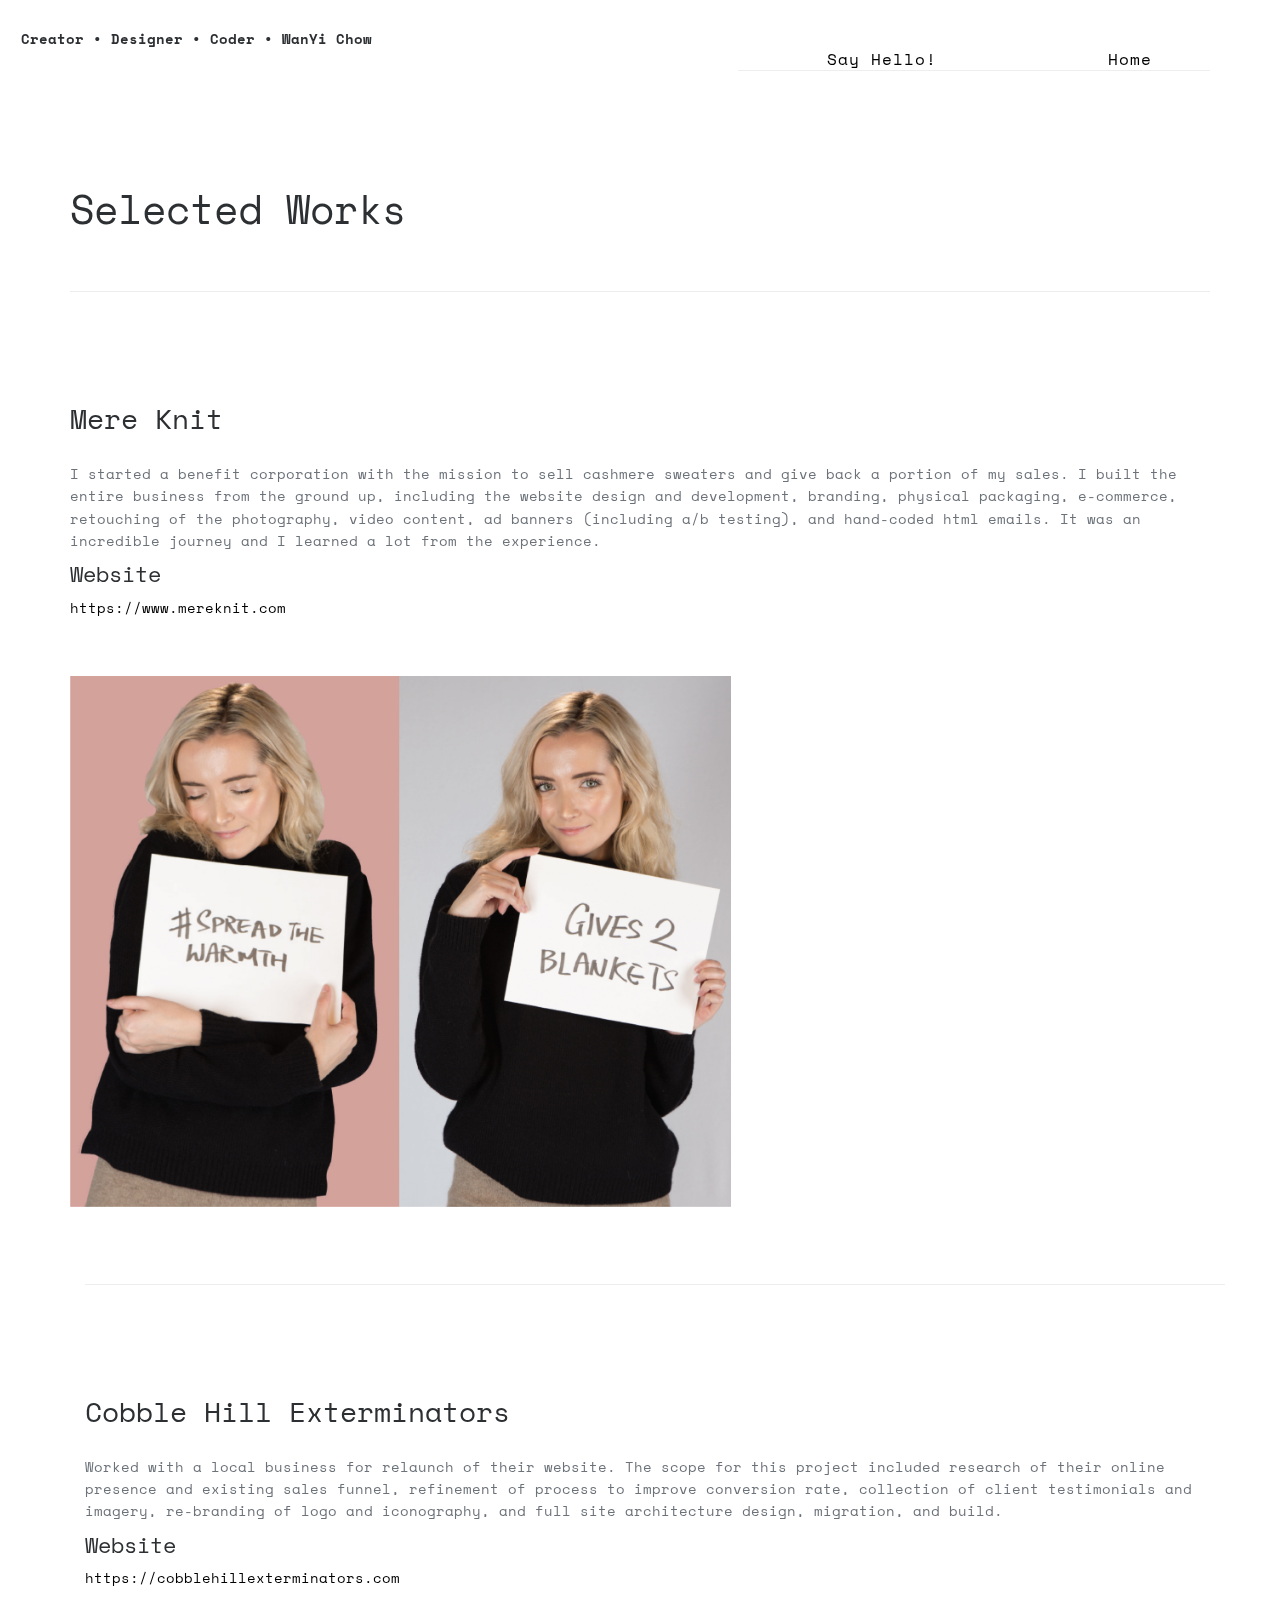
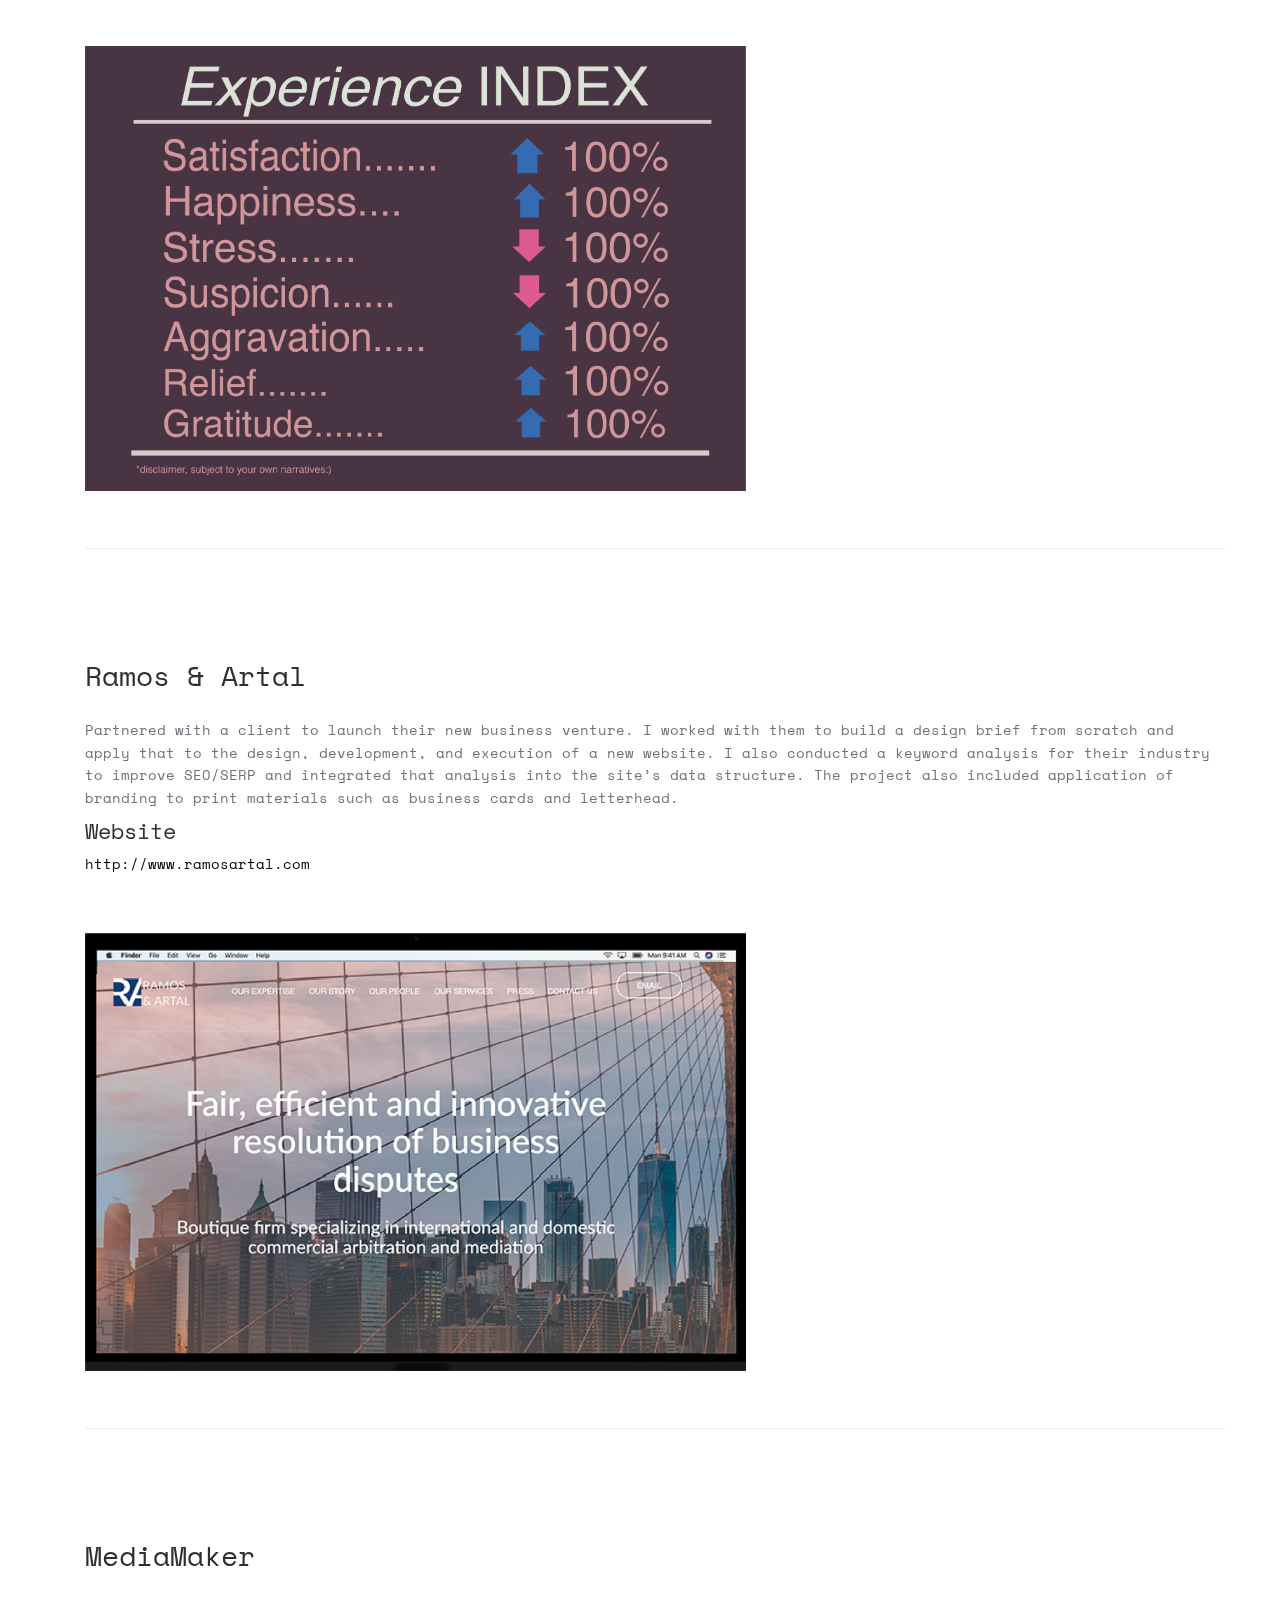
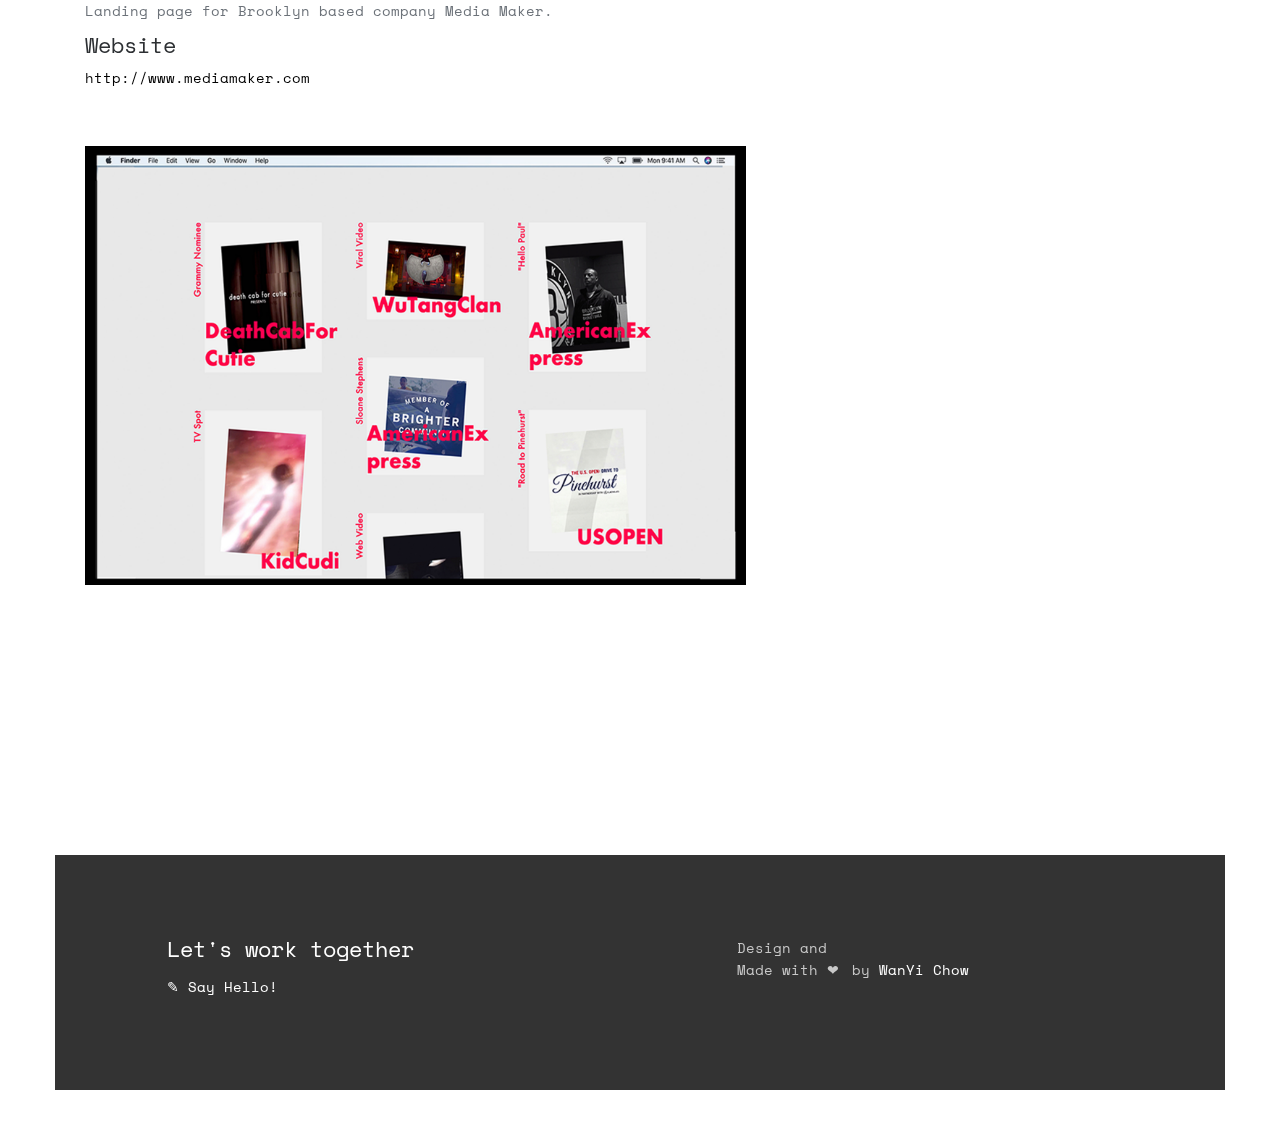
==== commit 4b3ae562: "a" ====
--- a/index.html
+++ b/index.html
@@ -27,9 +27,10 @@
         <ul class="primary-nav">
 
           <li><a href="mailto:wanyichow@ymail.com">Say Hello!</a></li>
+          <li><a href="https://www.wanyichow.com/home">Home</a></li>
         </ul>
       </nav>
-      <a href="#" class="nav-toggle">Menu<span></span></a> </div>
+      <a href="https://www.wanyichow.com/home" class="nav-toggle">Menu<span></span></a> </div>
   </header>
 </section>
 
@@ -45,10 +46,7 @@
 
 
   <!-- hero -->
-      <div class="col-md-5 col-sm-6 hero text-left">
-        <div class="hero-content"> <a href="https://www.wanyichow.com/home" class="btn">HOME <i class="fa fa-long-arrow-right"></i> </a> </div>
 
-      </div>
     </div>
   </div>
 </section>
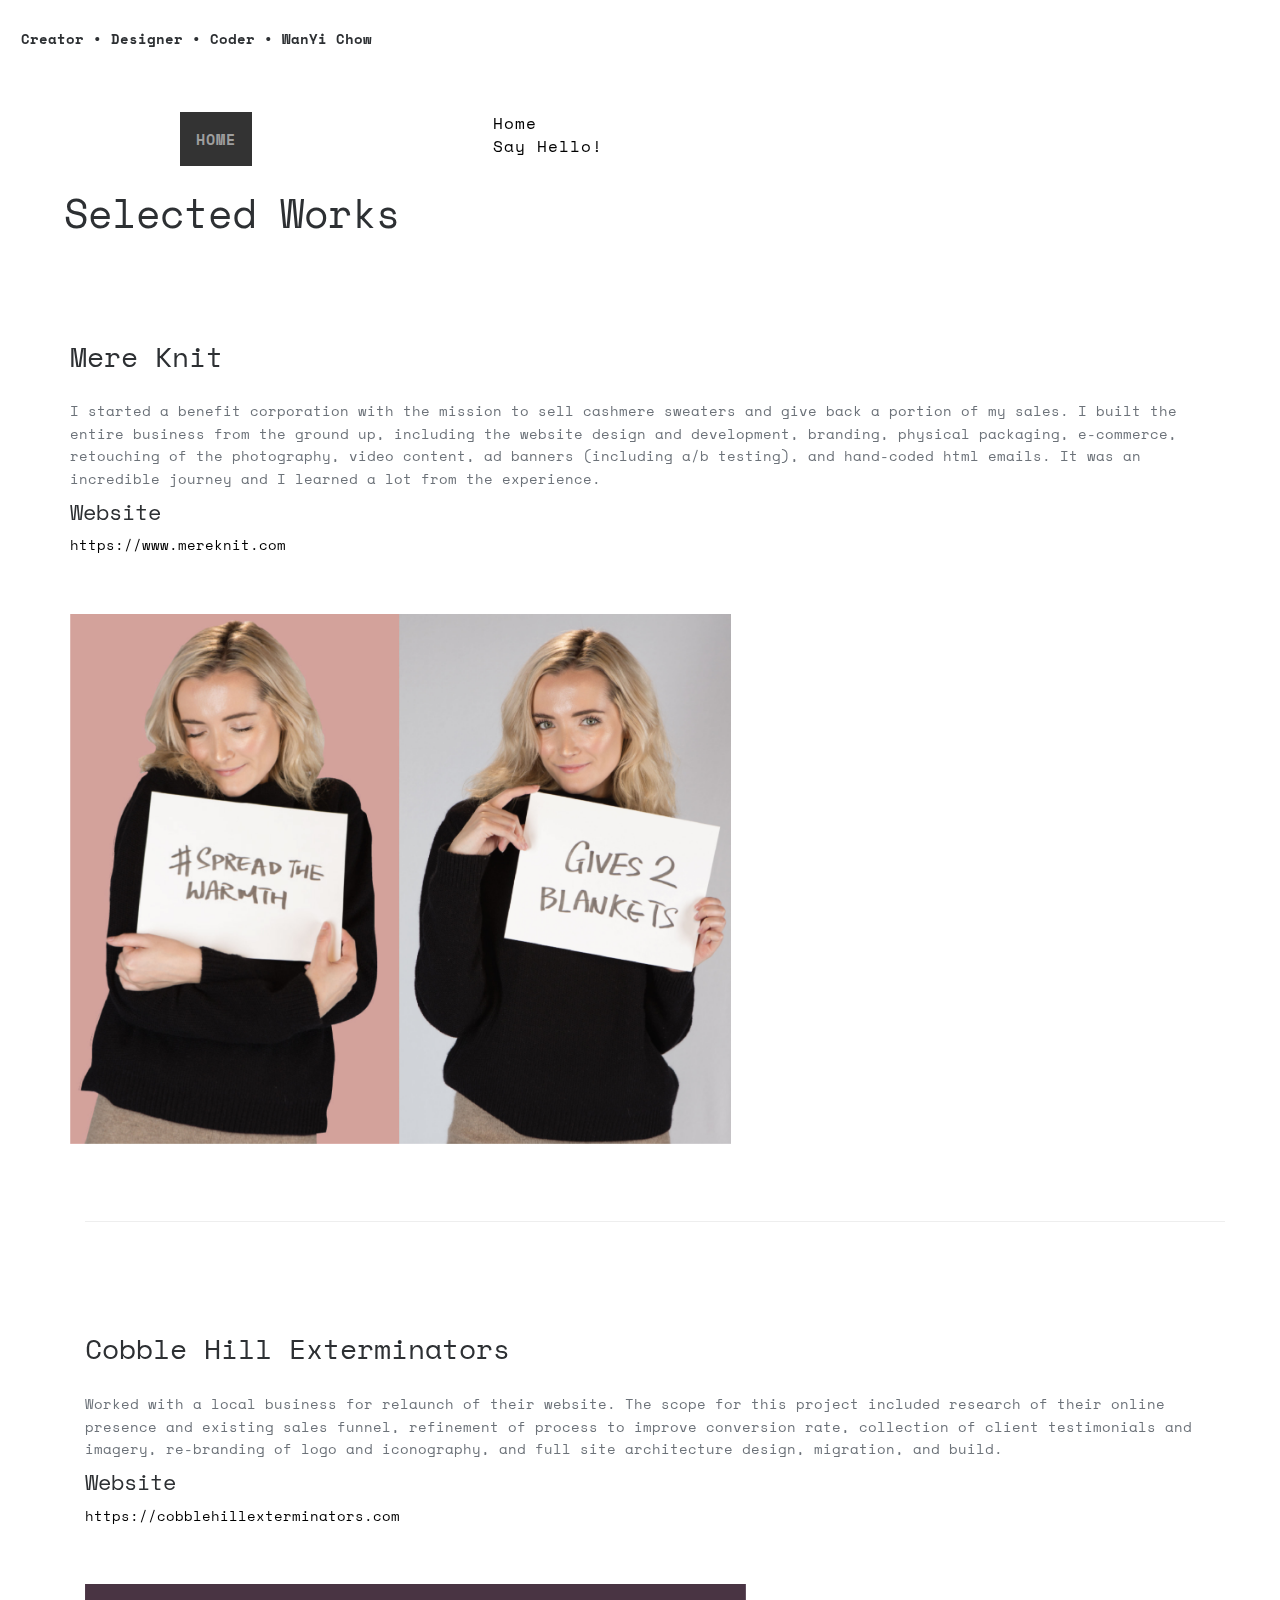
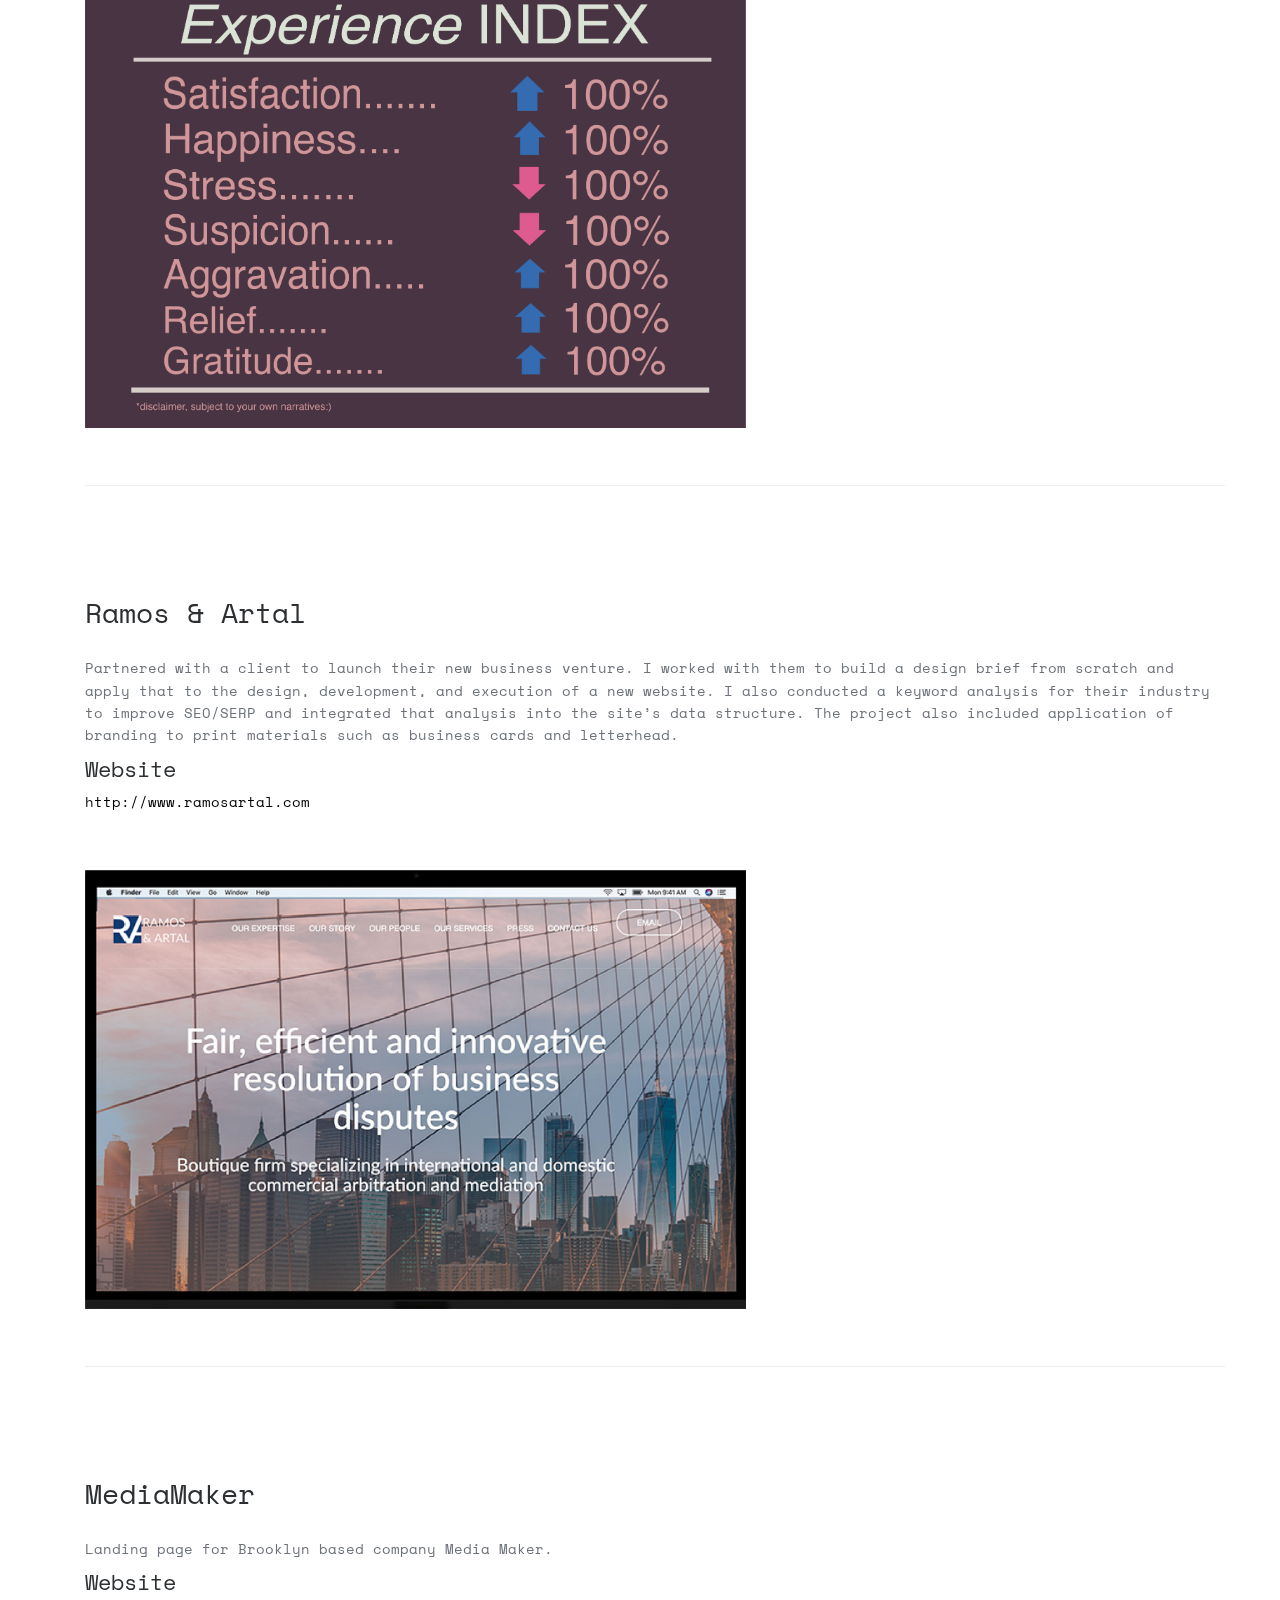
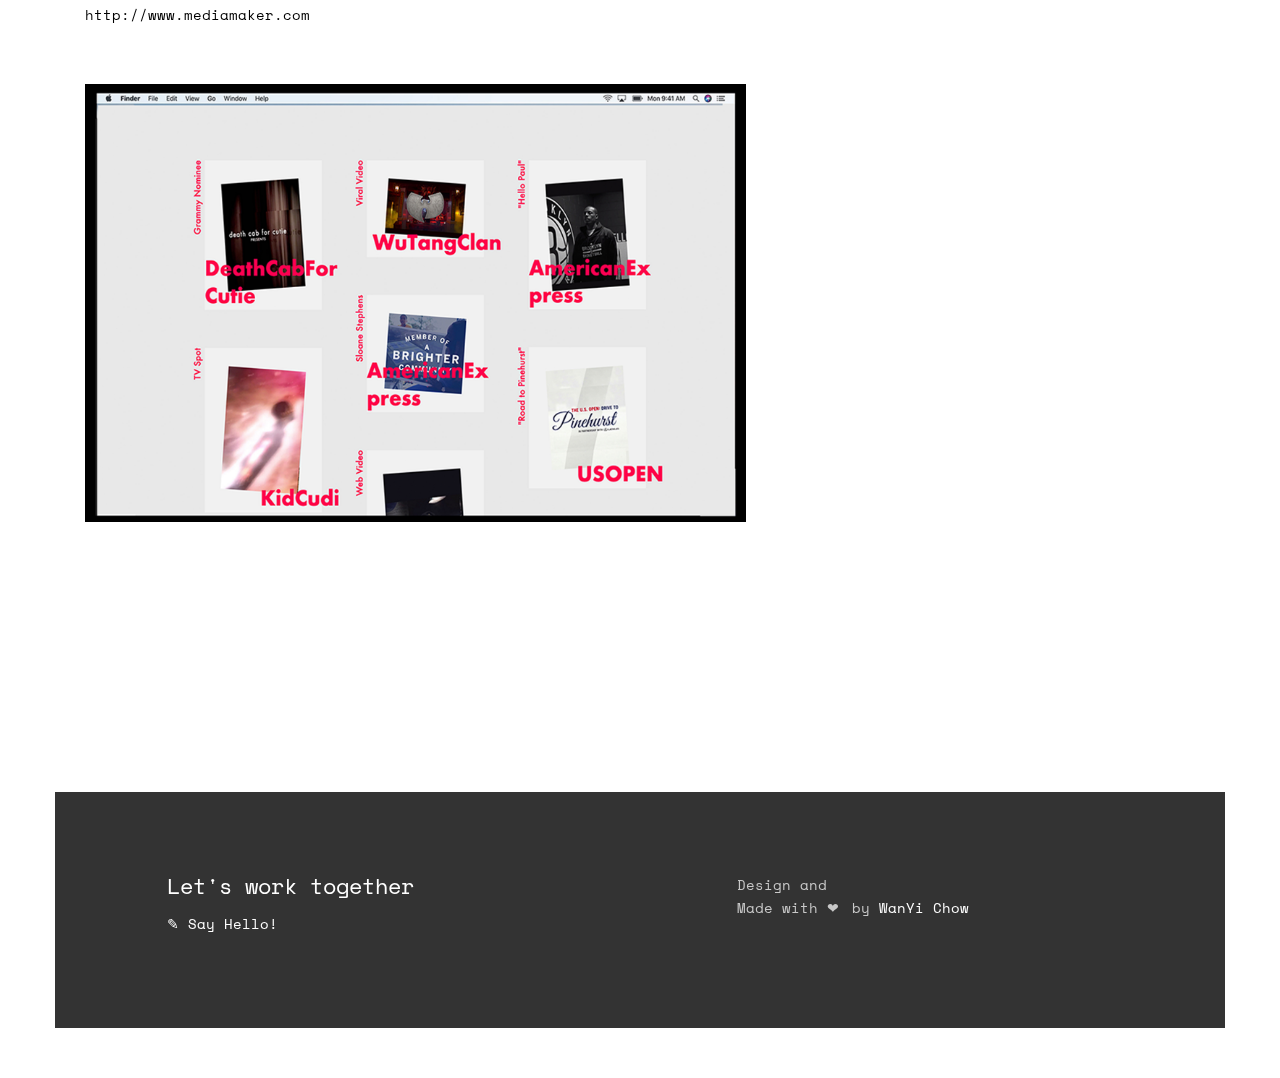
==== commit 607f07b3: "a" ====
--- a/index.html
+++ b/index.html
@@ -25,9 +25,9 @@
     </a>
       <nav class="navigation" role="navigation">
         <ul class="primary-nav">
+          <li class="home"><a href="https://www.wanyichow.com/home">Home</a></li>
+          <li class="hello"><a href="mailto:wanyichow@ymail.com">Say Hello!</a></li>
 
-          <li><a href="mailto:wanyichow@ymail.com">Say Hello!</a></li>
-          <li><a href="https://www.wanyichow.com/home">Home</a></li>
         </ul>
       </nav>
       <a href="https://www.wanyichow.com/home" class="nav-toggle">Menu<span></span></a> </div>
@@ -46,7 +46,10 @@
 
 
   <!-- hero -->
+      <div class="col-md-5 col-sm-6 hero text-left">
+        <div class="hero-content"> <a href="https://www.wanyichow.com/home" class="btn">HOME <i class="fa fa-long-arrow-right"></i> </a> </div>
 
+      </div>
     </div>
   </div>
 </section>
@@ -58,7 +61,7 @@
     <div class="row">
       <div class="col-md-7 col-sm-6 hero">
         <div class="hero-content">
-          <h2>Selected Works</h2>
+
           <p></p>
         </div>
 
@@ -71,7 +74,8 @@
       <div class="col-md-12 work-detail ">
         <div class="work-detail">
           <div class="hero-content">
-            <hr>
+
+            <h2>Selected Works</h2>
             <h3>Mere Knit</h3>
 
 
--- a/css/main.css
+++ b/css/main.css
@@ -24,6 +24,7 @@
 h2 {
 	font-size: 40px;
 	color: #2d3033;
+	margin: -0.5%
 }
 h3 {
 	font-size: 28px;
@@ -212,7 +213,8 @@
 	font-size: 16px;
 	margin-left: 40px;
 	letter-spacing: 1px;
-    margin: 3em 4em 4em 6em;
+    margin: 7em 10em 15em 15em;
+
 }
 .navigation a:hover, .navigation a.active {
 	color: #000;
--- a/css/responsive.css
+++ b/css/responsive.css
@@ -143,6 +143,10 @@
 .service {
     margin: 50px 0 50px 0;
 }
+
+.btn{
+	visibility: hidden;
+}
 }
 @media screen and (max-width: 320px) {
 #header .header-content {
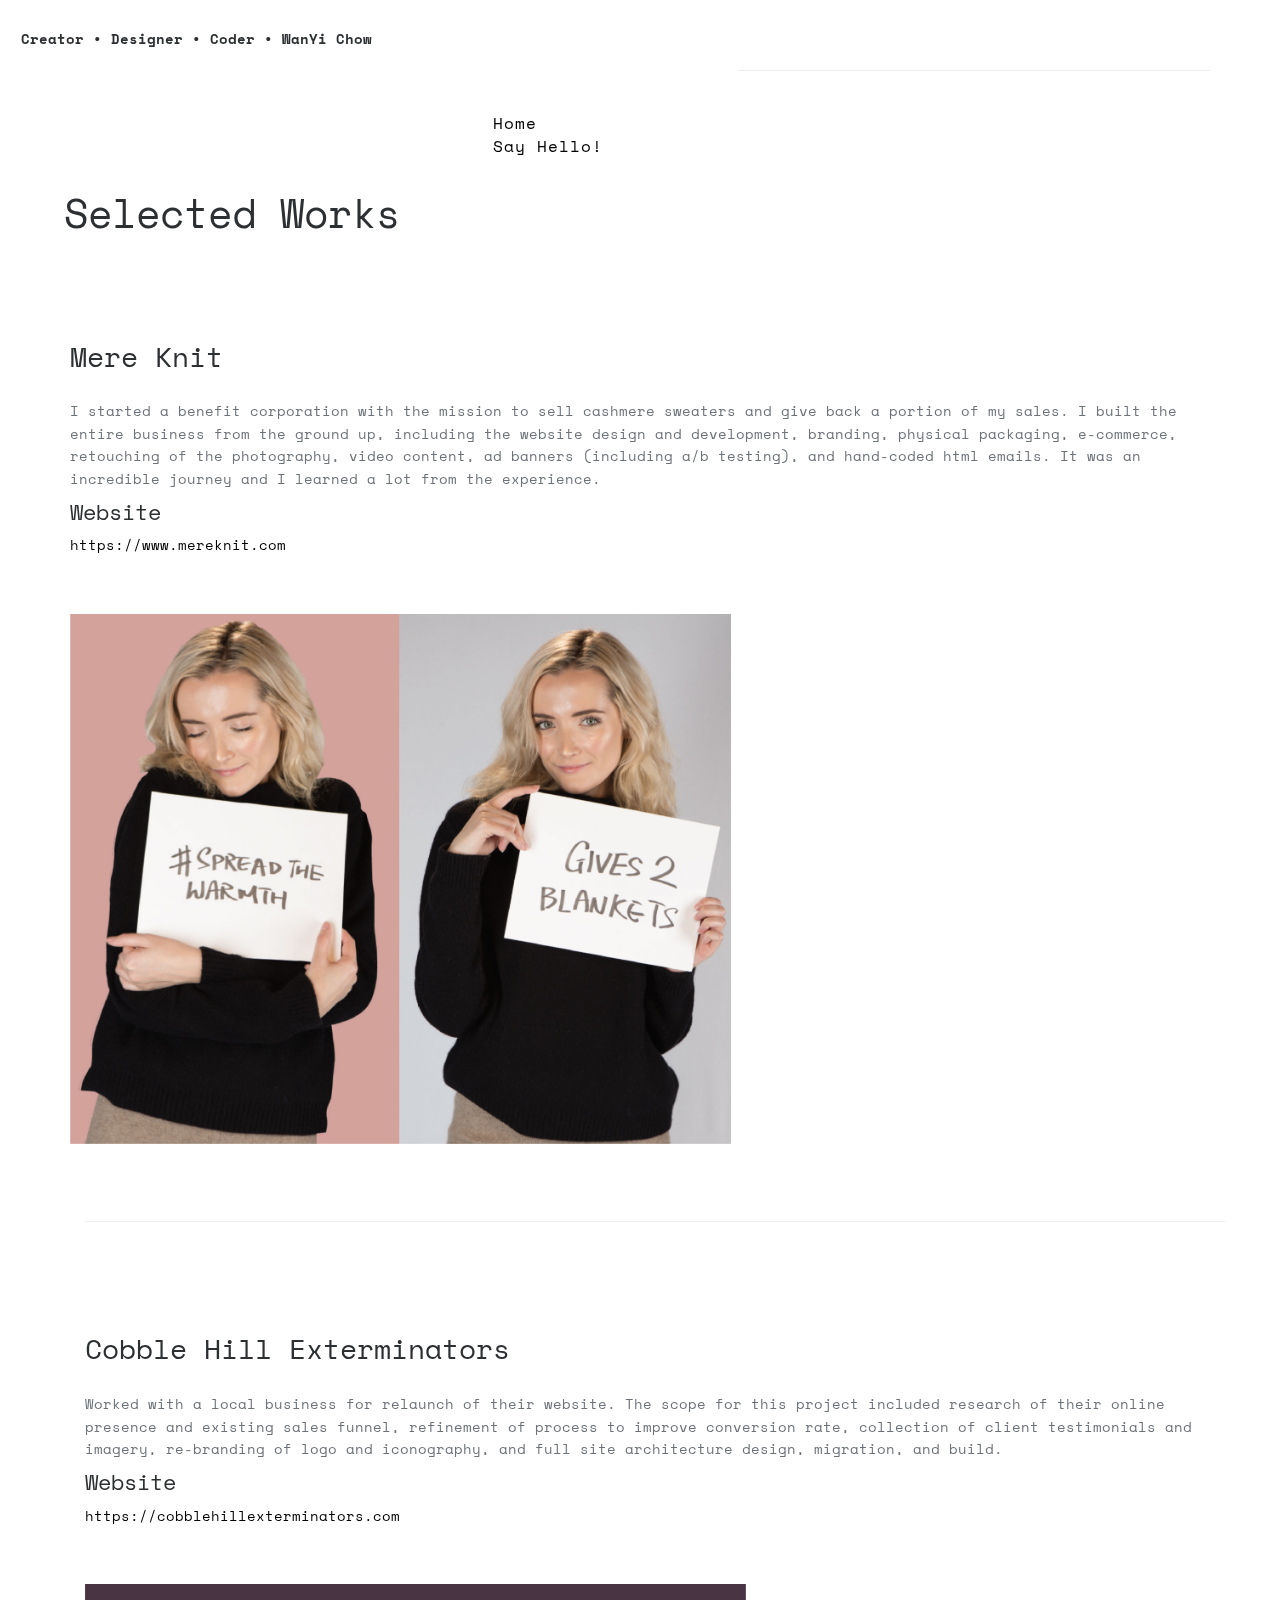
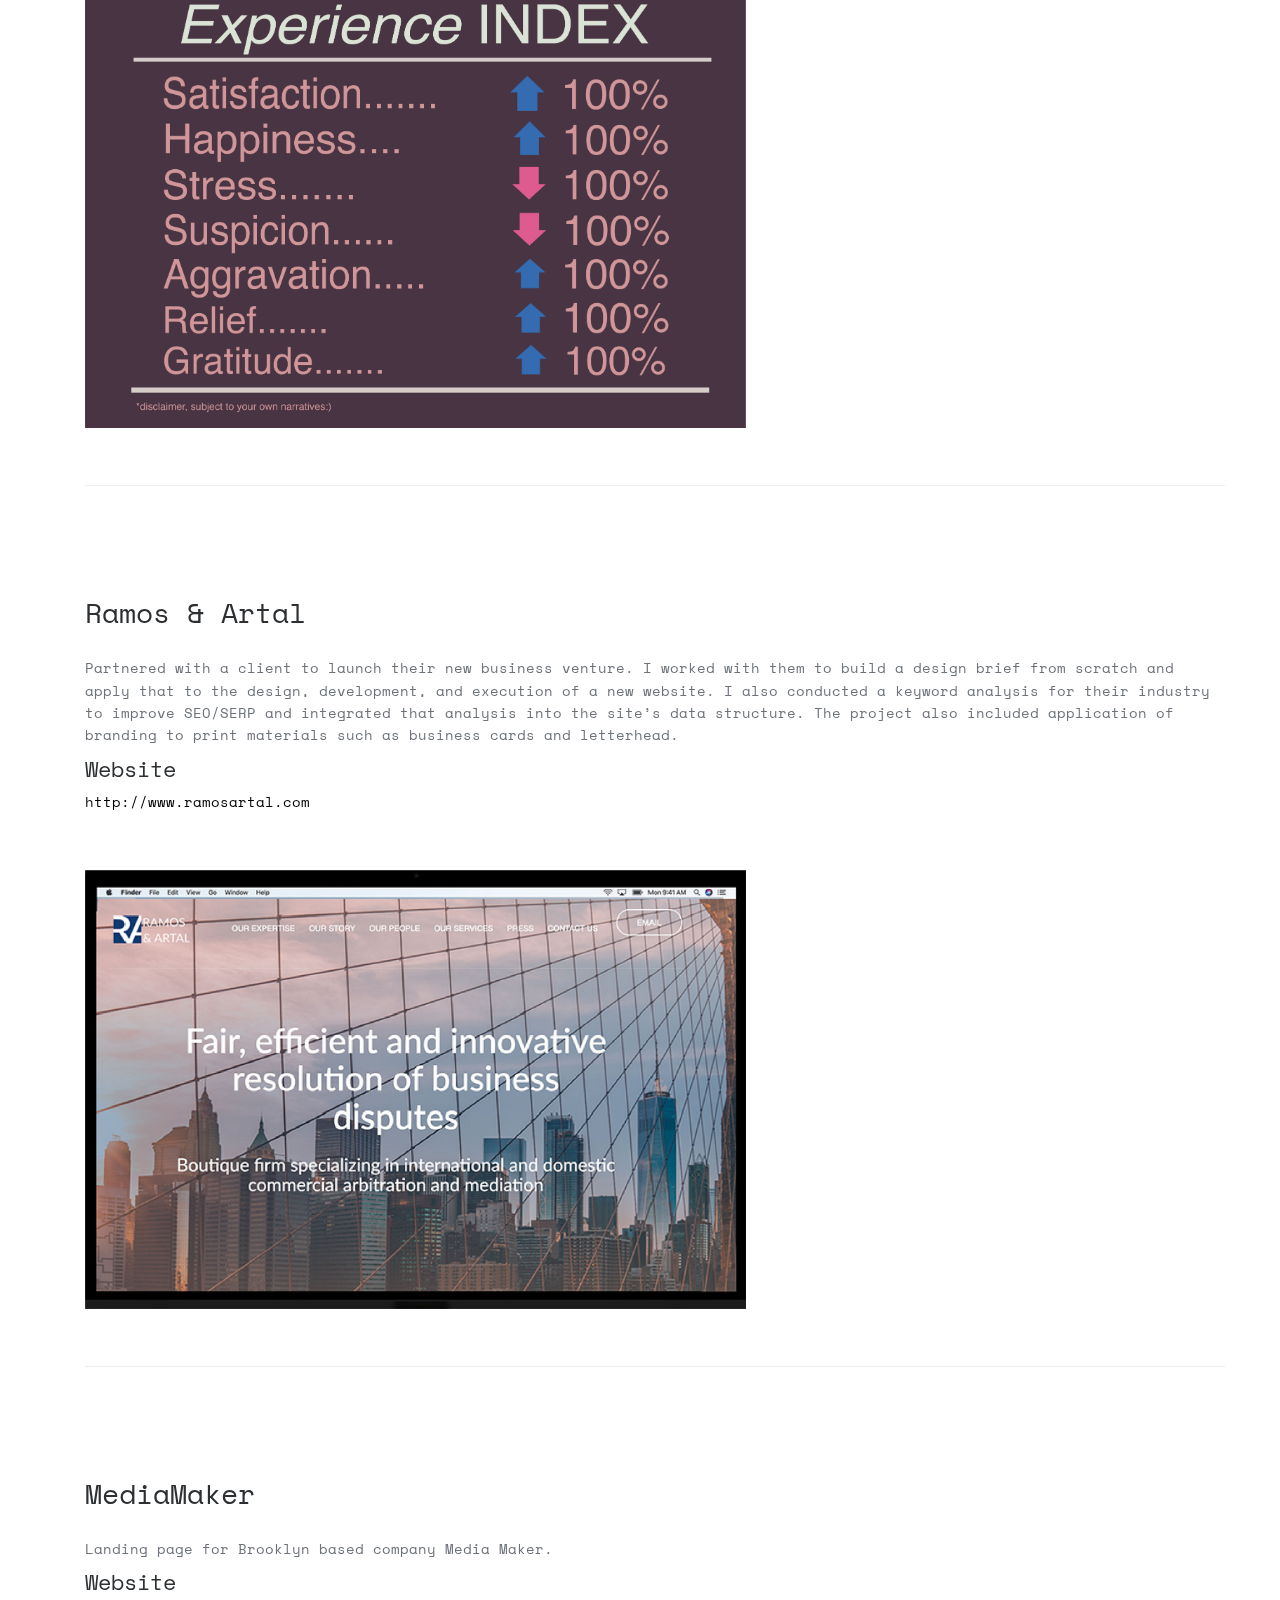
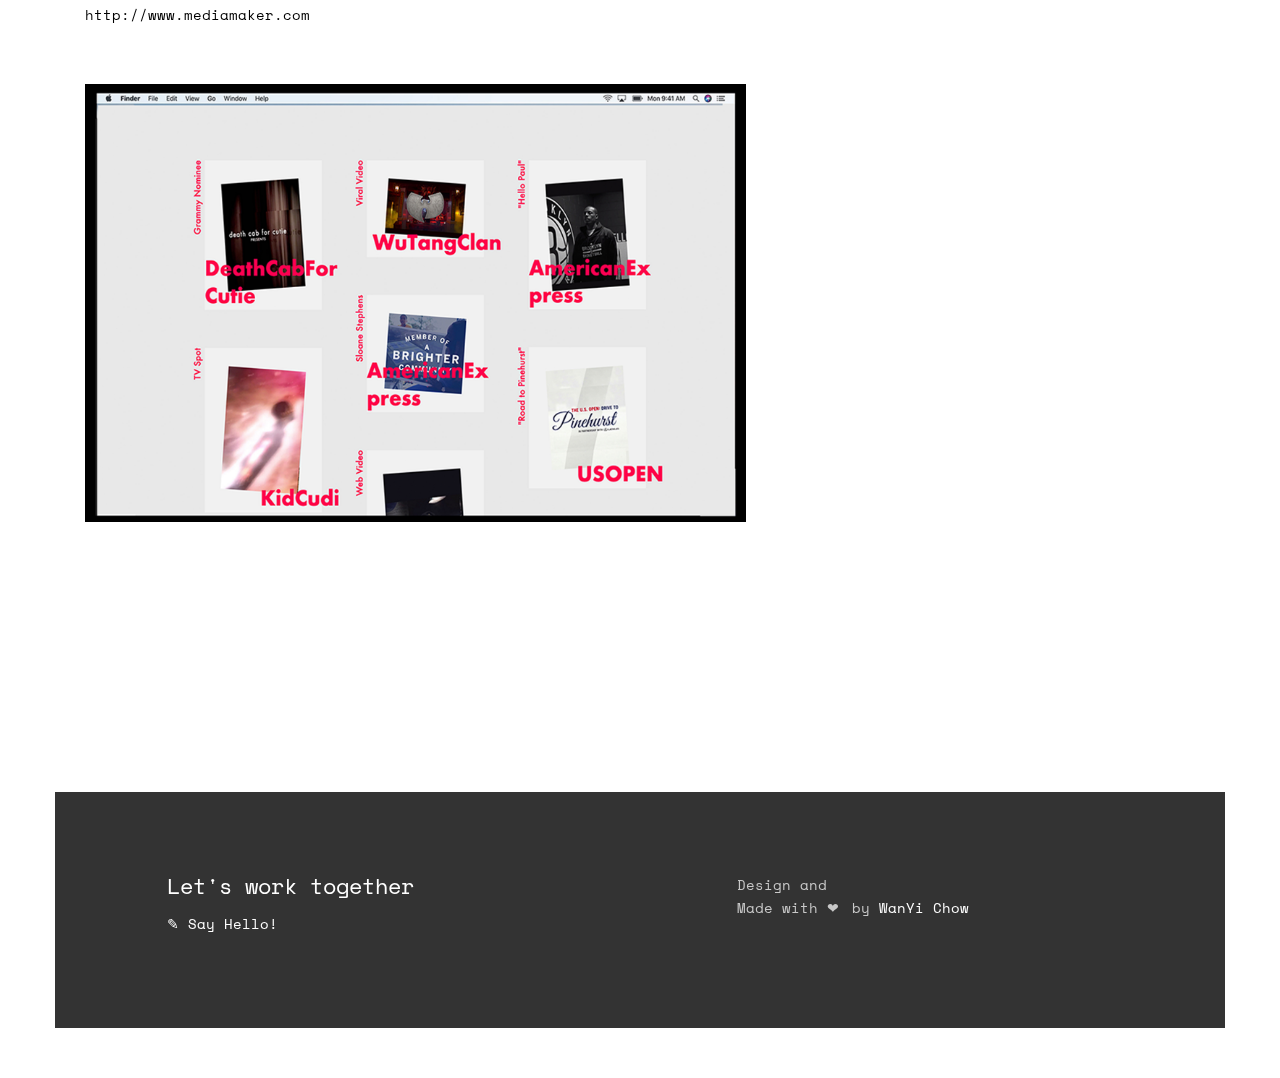
==== commit a928bb8d: "a" ====
--- a/index.html
+++ b/index.html
@@ -45,15 +45,7 @@
 </div>
 
 
-  <!-- hero -->
-      <div class="col-md-5 col-sm-6 hero text-left">
-        <div class="hero-content"> <a href="https://www.wanyichow.com/home" class="btn">HOME <i class="fa fa-long-arrow-right"></i> </a> </div>
 
-      </div>
-    </div>
-  </div>
-</section>
-<!-- header content section -->
 
 <!-- header content section -->
 <section id="works-info" class="section ">
@@ -67,6 +59,7 @@
 
       </div>
 <!-- portfolio grid section -->
+
 <section id="work-detail">
   <div class="container">
     <hr>
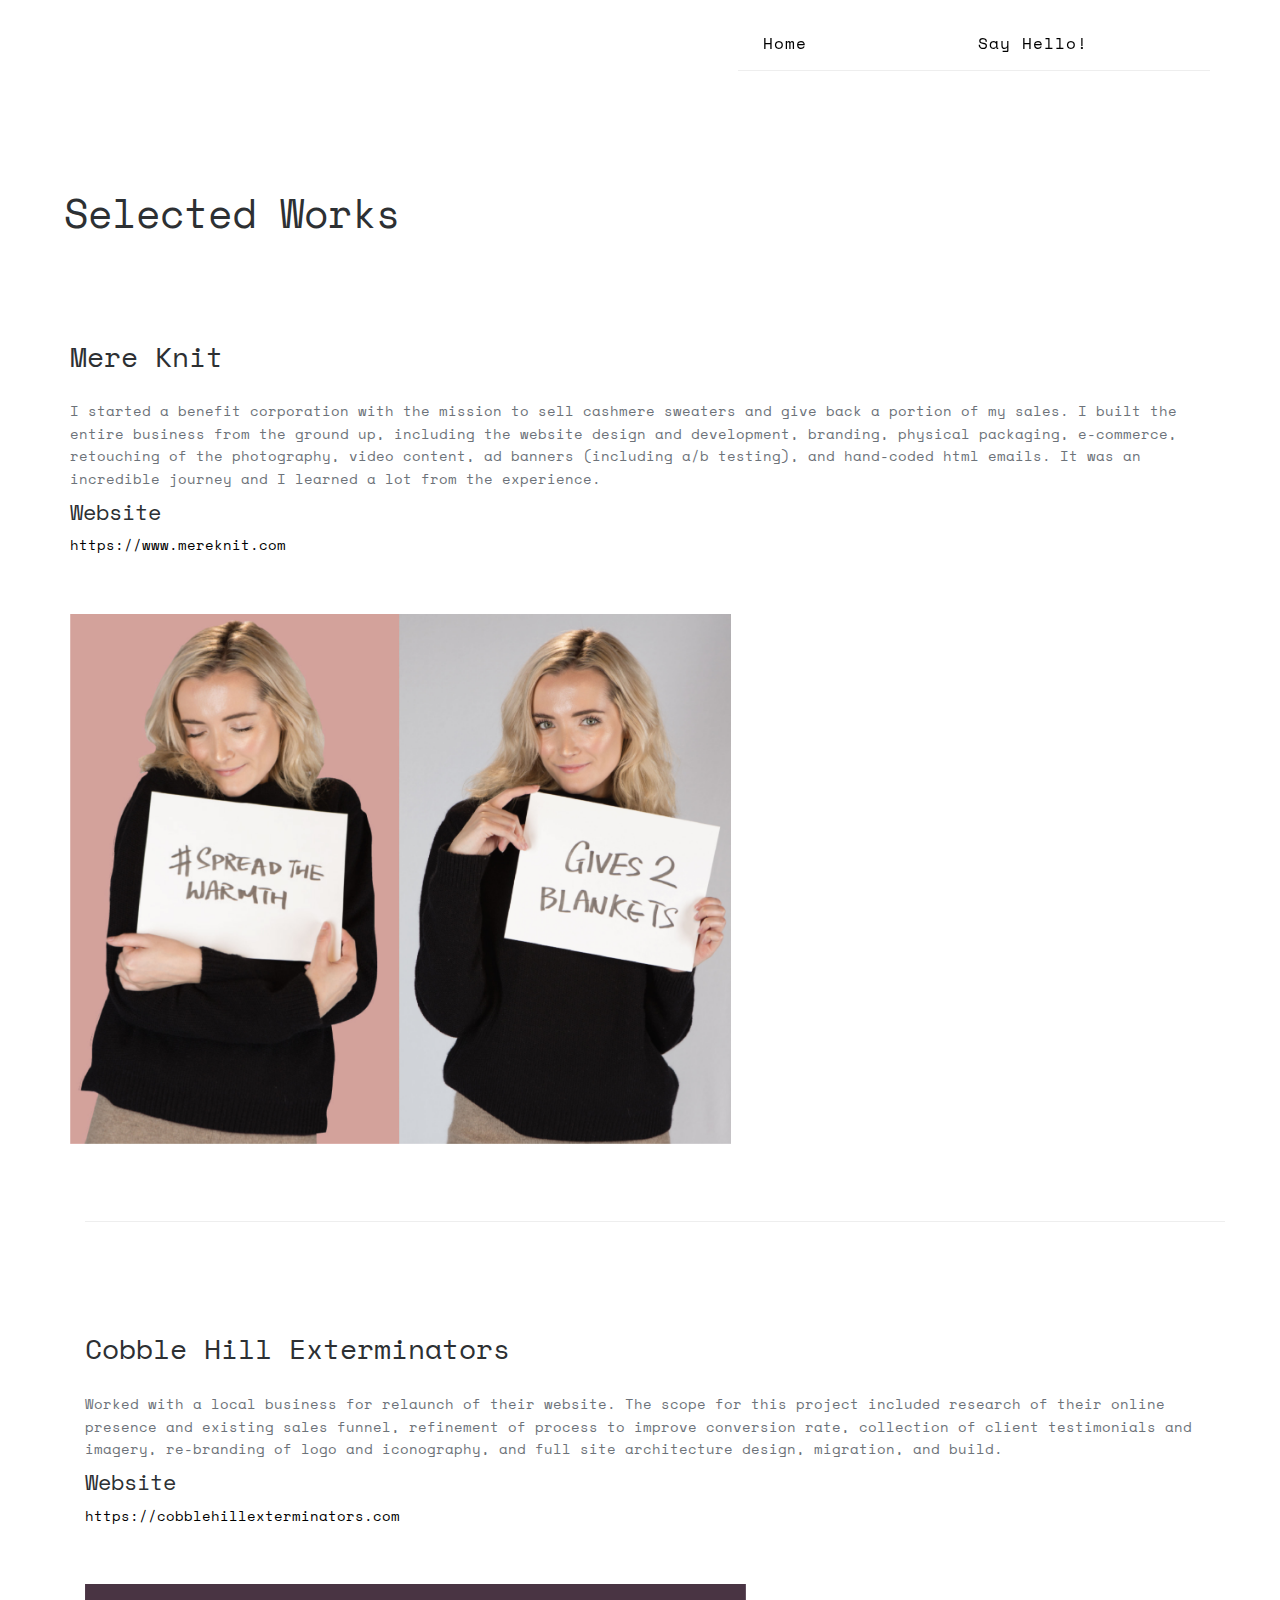
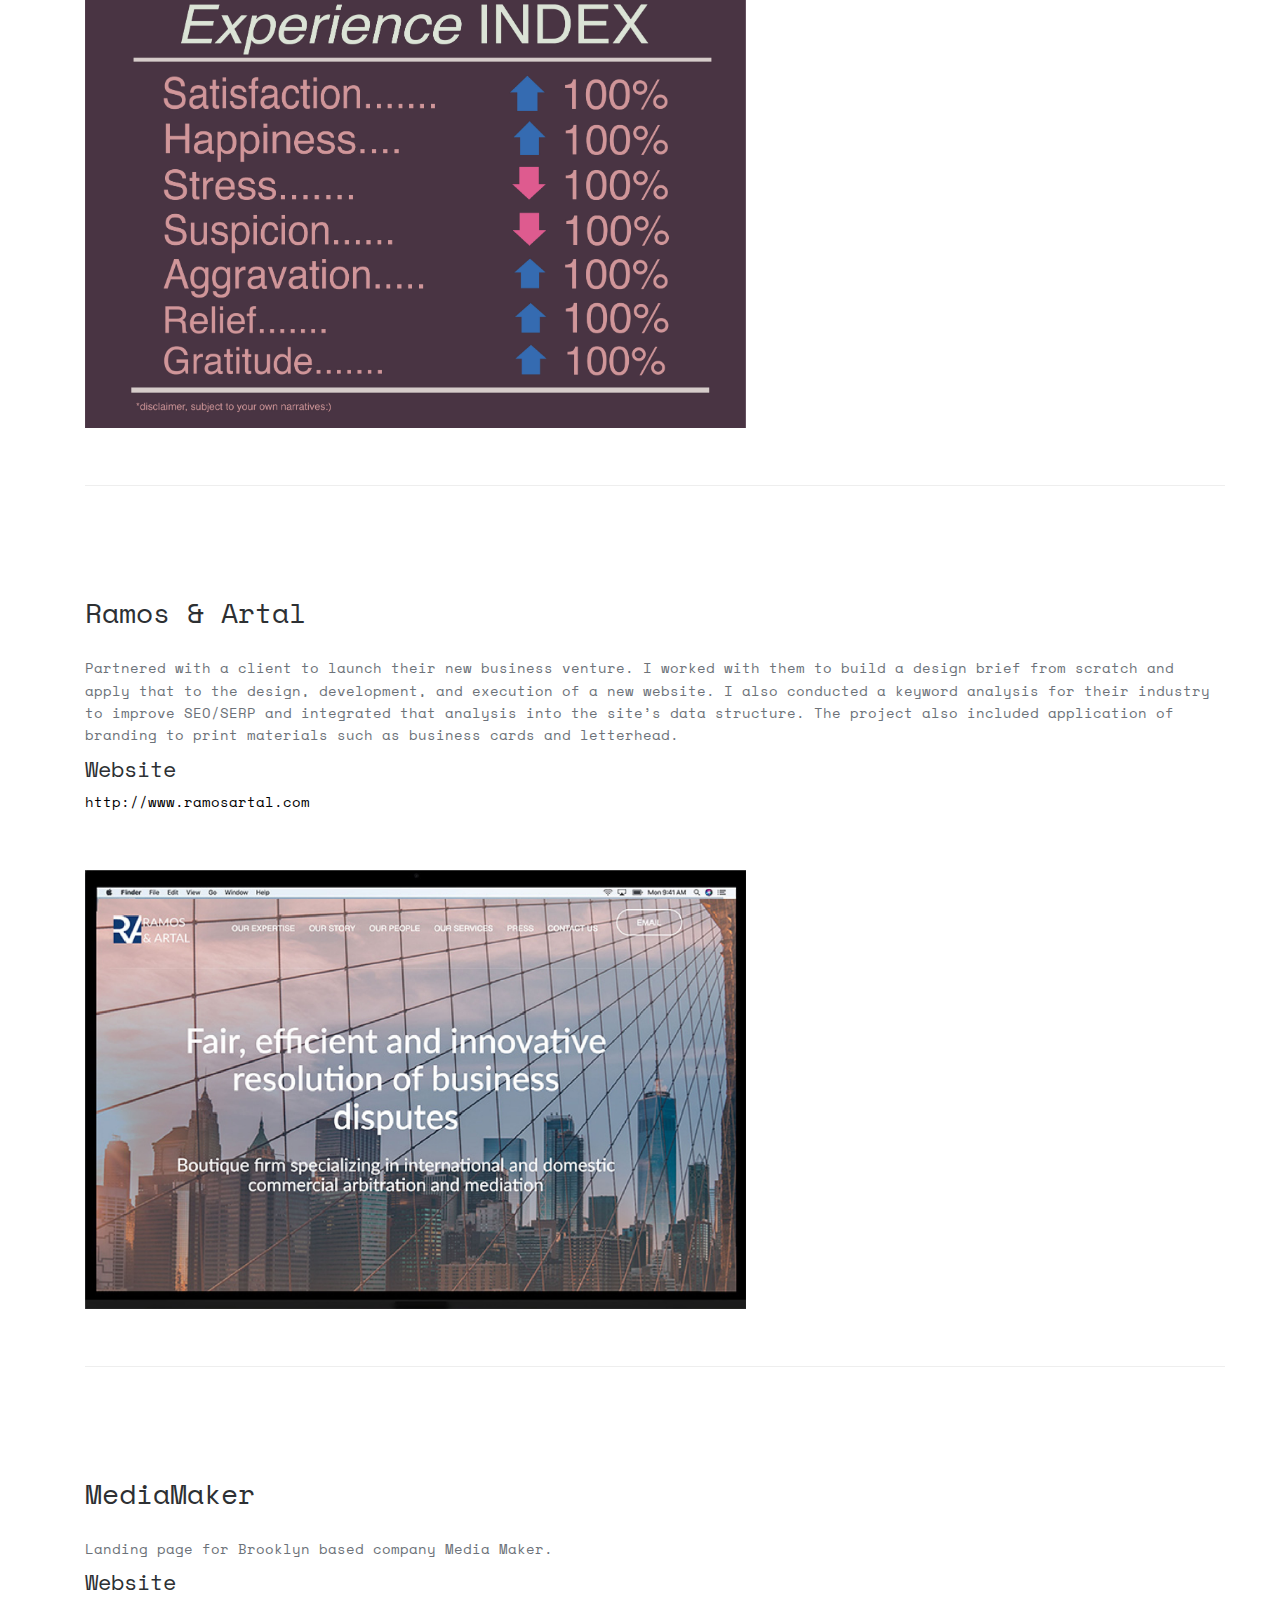
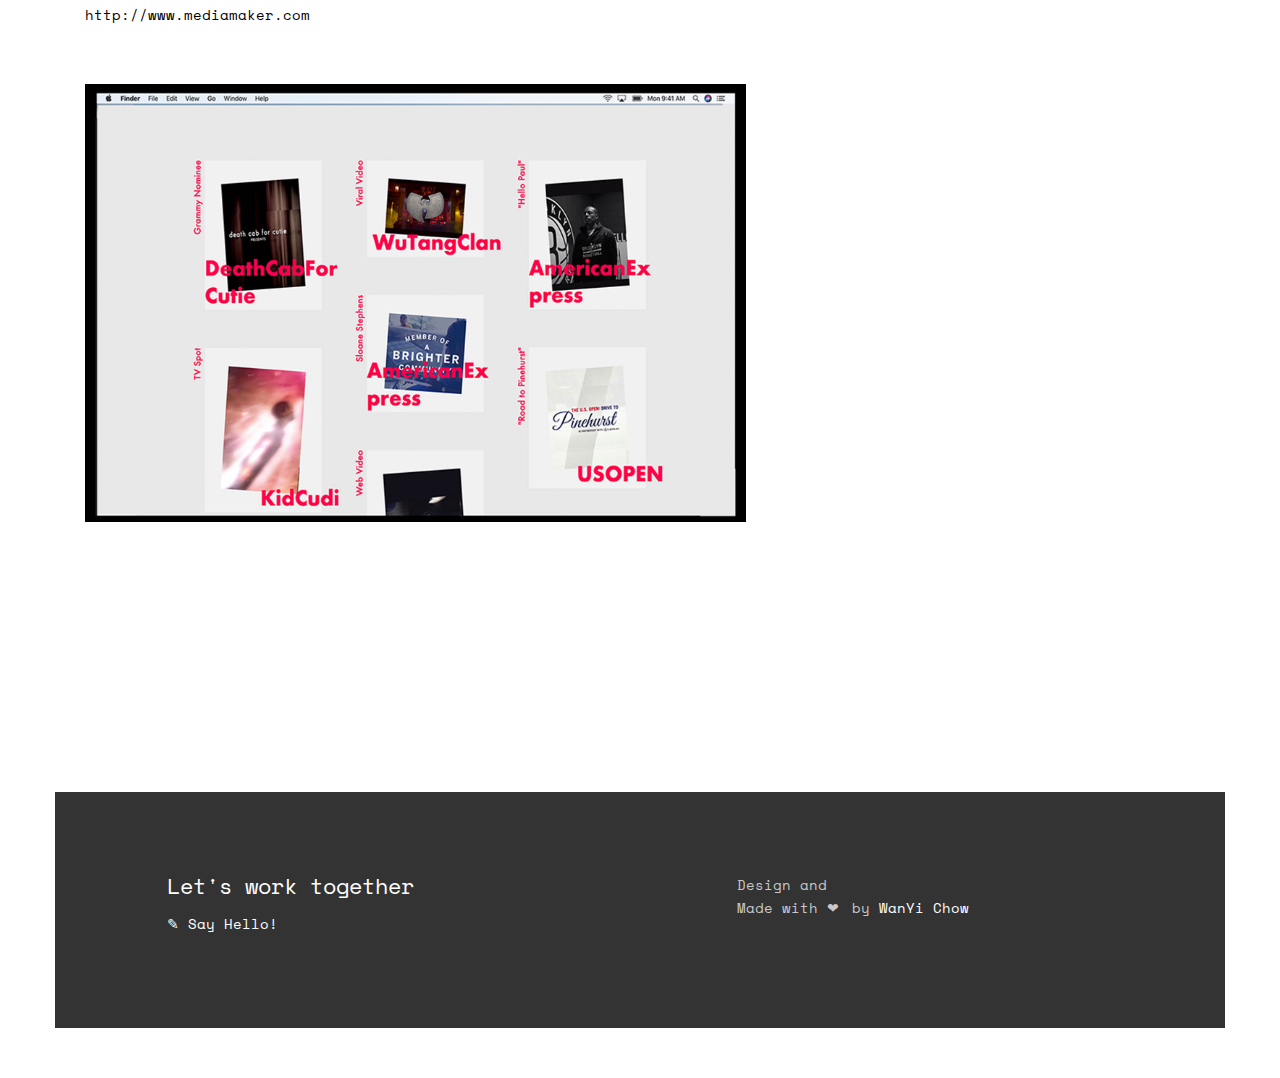
==== commit 7b99d8d5: "a" ====
--- a/index.html
+++ b/index.html
@@ -35,17 +35,6 @@
 </section>
 
 <!-- header top section -->
-
-<div>
-    <div class="content content--fixed">
-      <header class="codrops-header">
-
-        <h5>Creator &#8226 Designer &#8226 Coder &#8226 WanYi Chow </h5>
-      </header>
-</div>
-
-
-
 
 <!-- header content section -->
 <section id="works-info" class="section ">
--- a/css/main.css
+++ b/css/main.css
@@ -119,6 +119,7 @@
 	align-self: start;
 	grid-area: header;
 	justify-self: start;
+	background-color: white;
 }
 
 .codrops-header__title {
@@ -213,7 +214,8 @@
 	font-size: 16px;
 	margin-left: 40px;
 	letter-spacing: 1px;
-    margin: 7em 10em 15em 15em;
+    margin: 2em 6em 0em 4em;
+
 
 }
 .navigation a:hover, .navigation a.active {
--- a/css/responsive.css
+++ b/css/responsive.css
@@ -90,6 +90,11 @@
 }
 }
 @media screen and (max-width: 640px) {
+
+.content--fixed {
+visibility: hidden;
+}
+
 #header .header-content {
 	padding: 30px 0%;
 }
@@ -119,6 +124,10 @@
 #header .header-content {
 	padding: 30px 0%;
 }
+.content--fixed {
+visibility: hidden;
+}
+
 .navigation, .navigation a {
 	margin-left: 0px;
 }
@@ -156,8 +165,25 @@
 	margin-left: 0px;
 }
 
-.codrops-header{
-	visibility: hidden;
+.codrops-header {
+	visibility: hidden;
+	z-index: 100;
+	display: flex;
+	flex-direction: row;
+	align-items: flex-start;
+	align-items: center;
+	align-self: start;
+	grid-area: header;
+	justify-self: start;
+	background-color: white;
+}
+
+.codrops-header__title {
+	visibility: hidden;
+	font-size: 1em;
+	font-weight: bold;
+	margin: 0;
+	padding: 0.75em 0;
 }
 
 .h5{
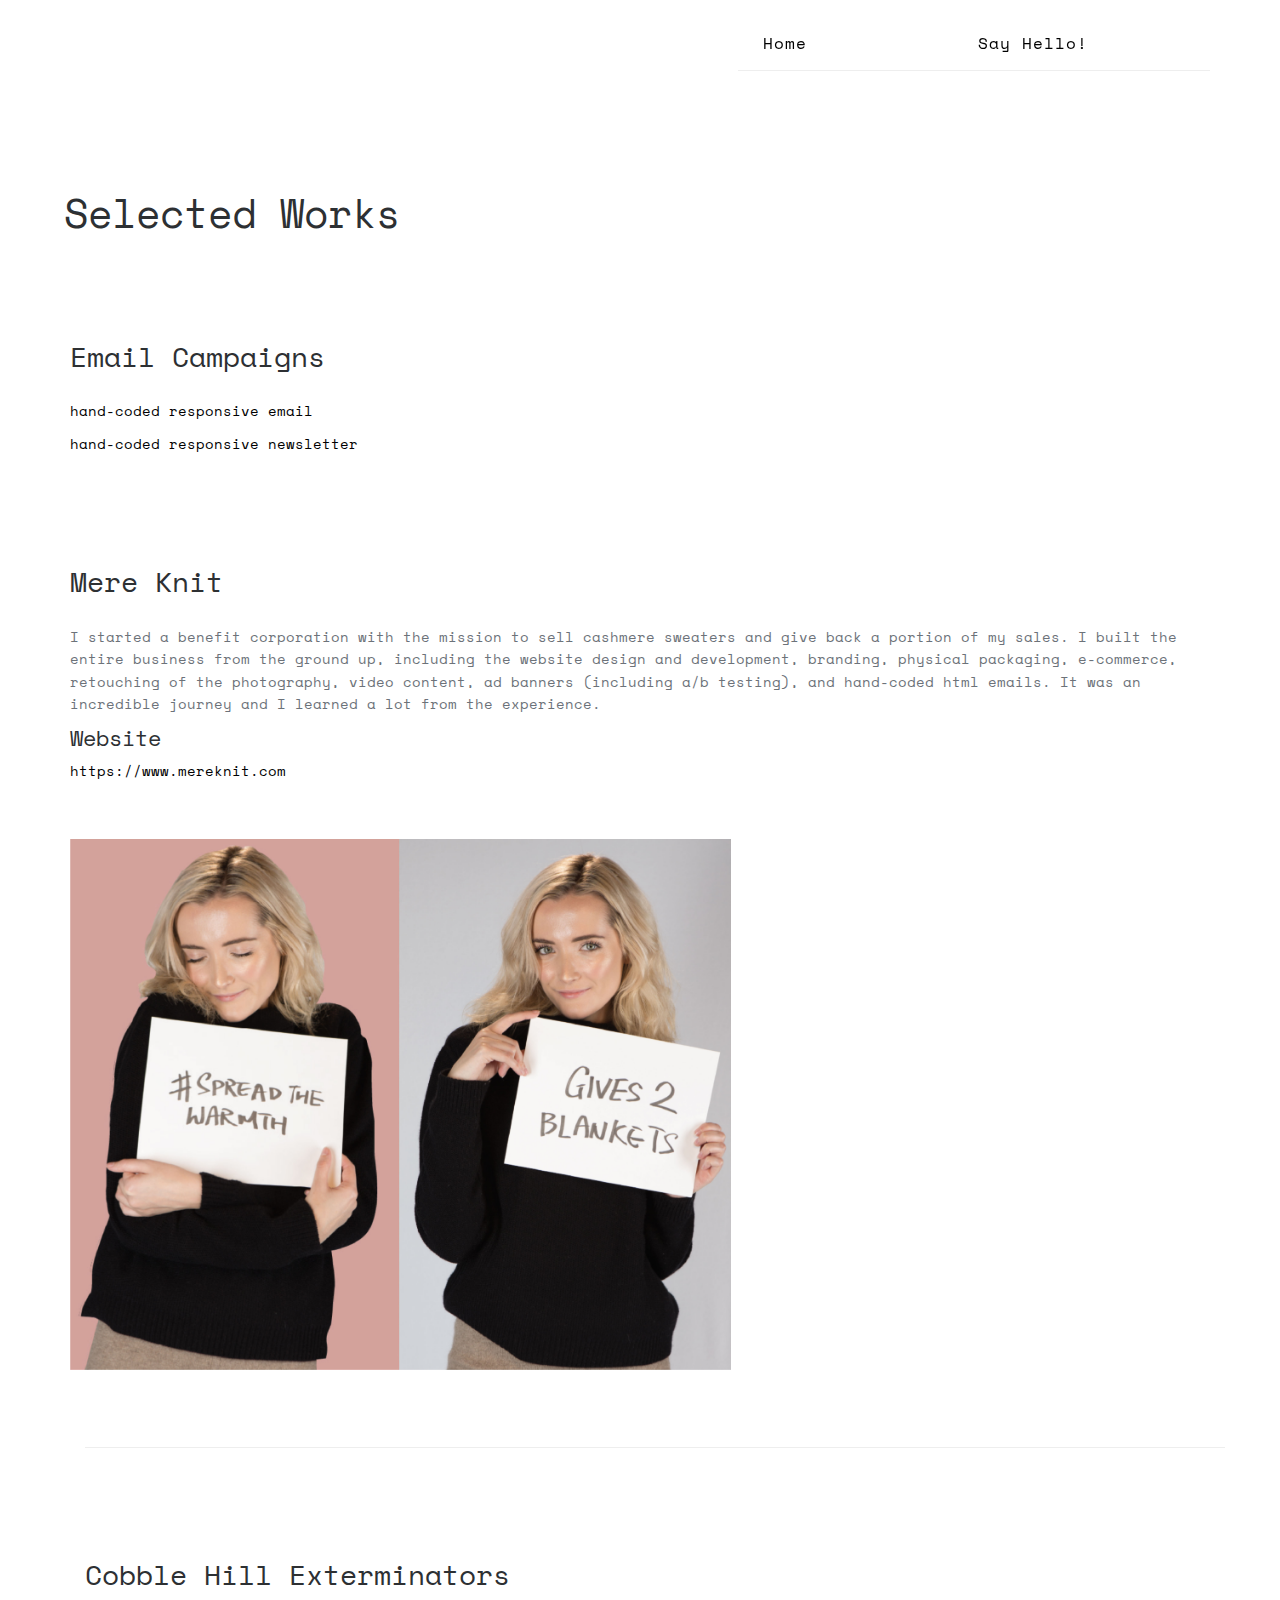
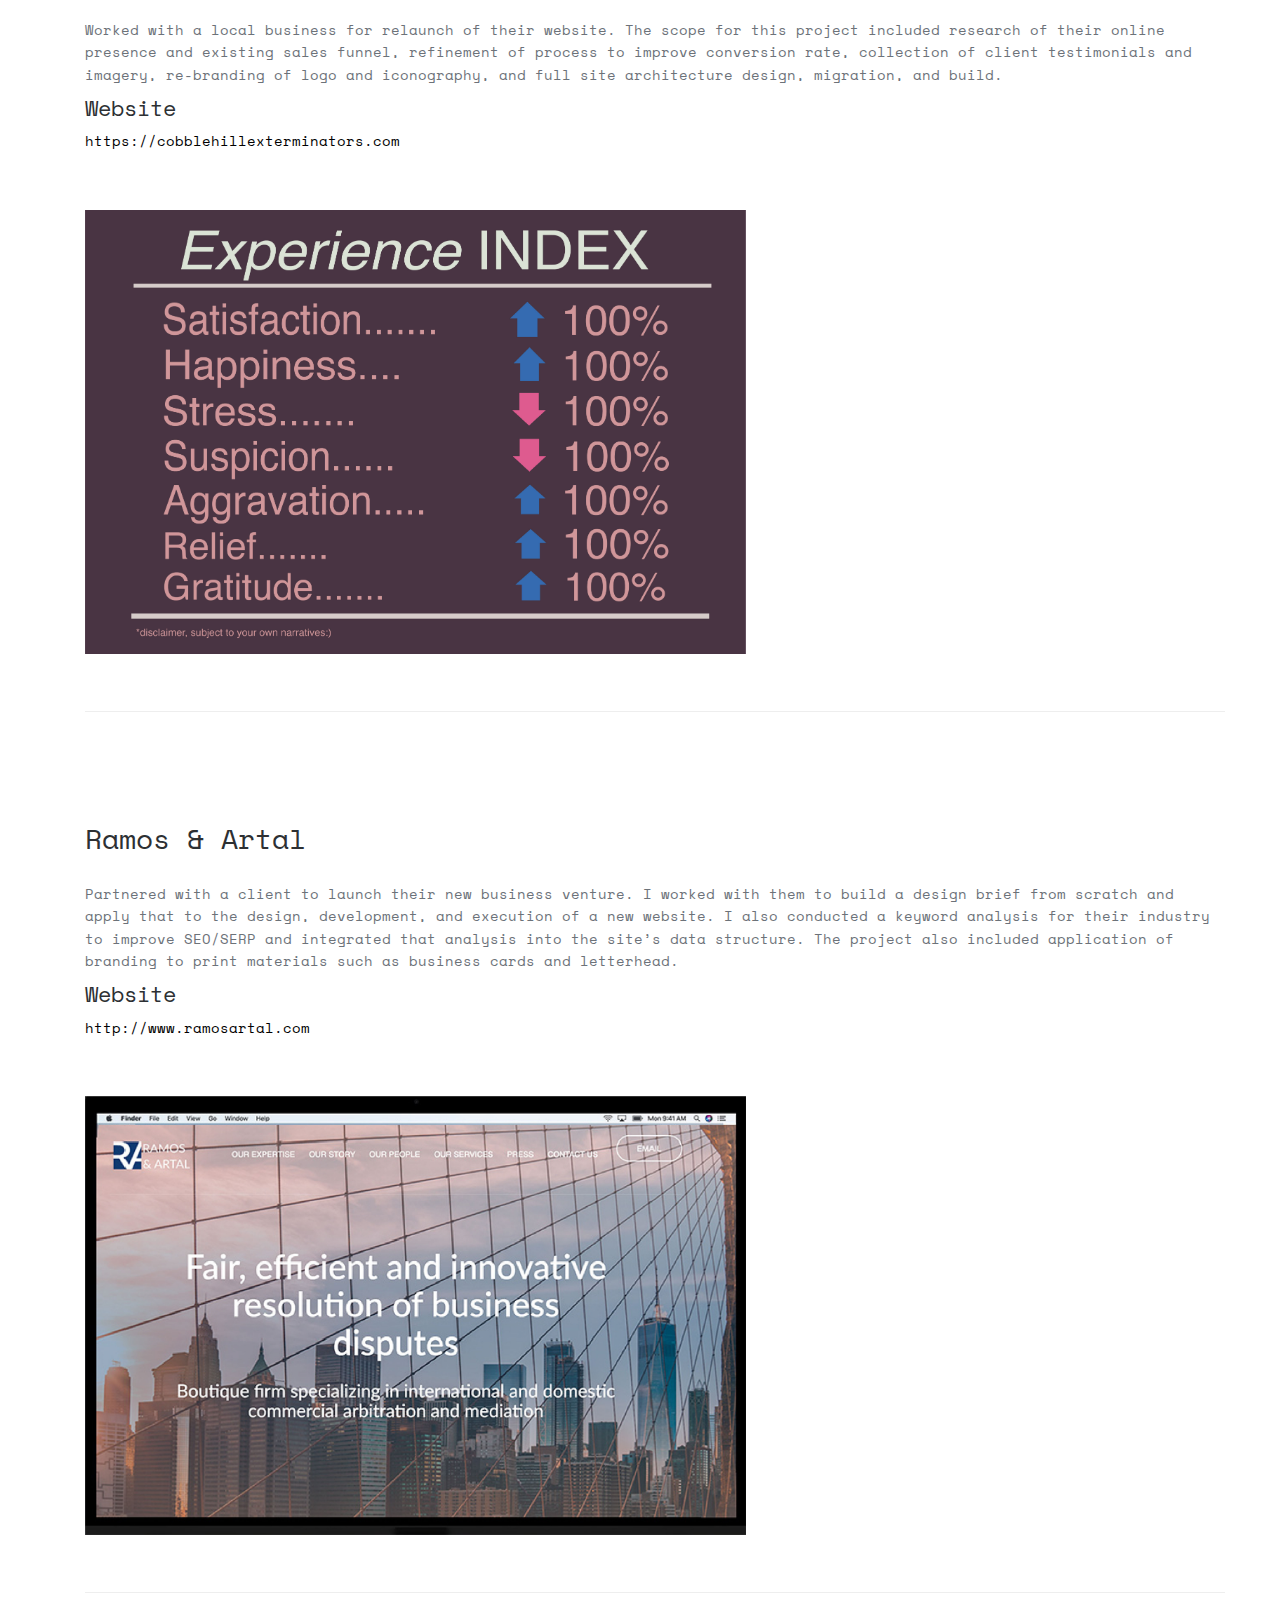
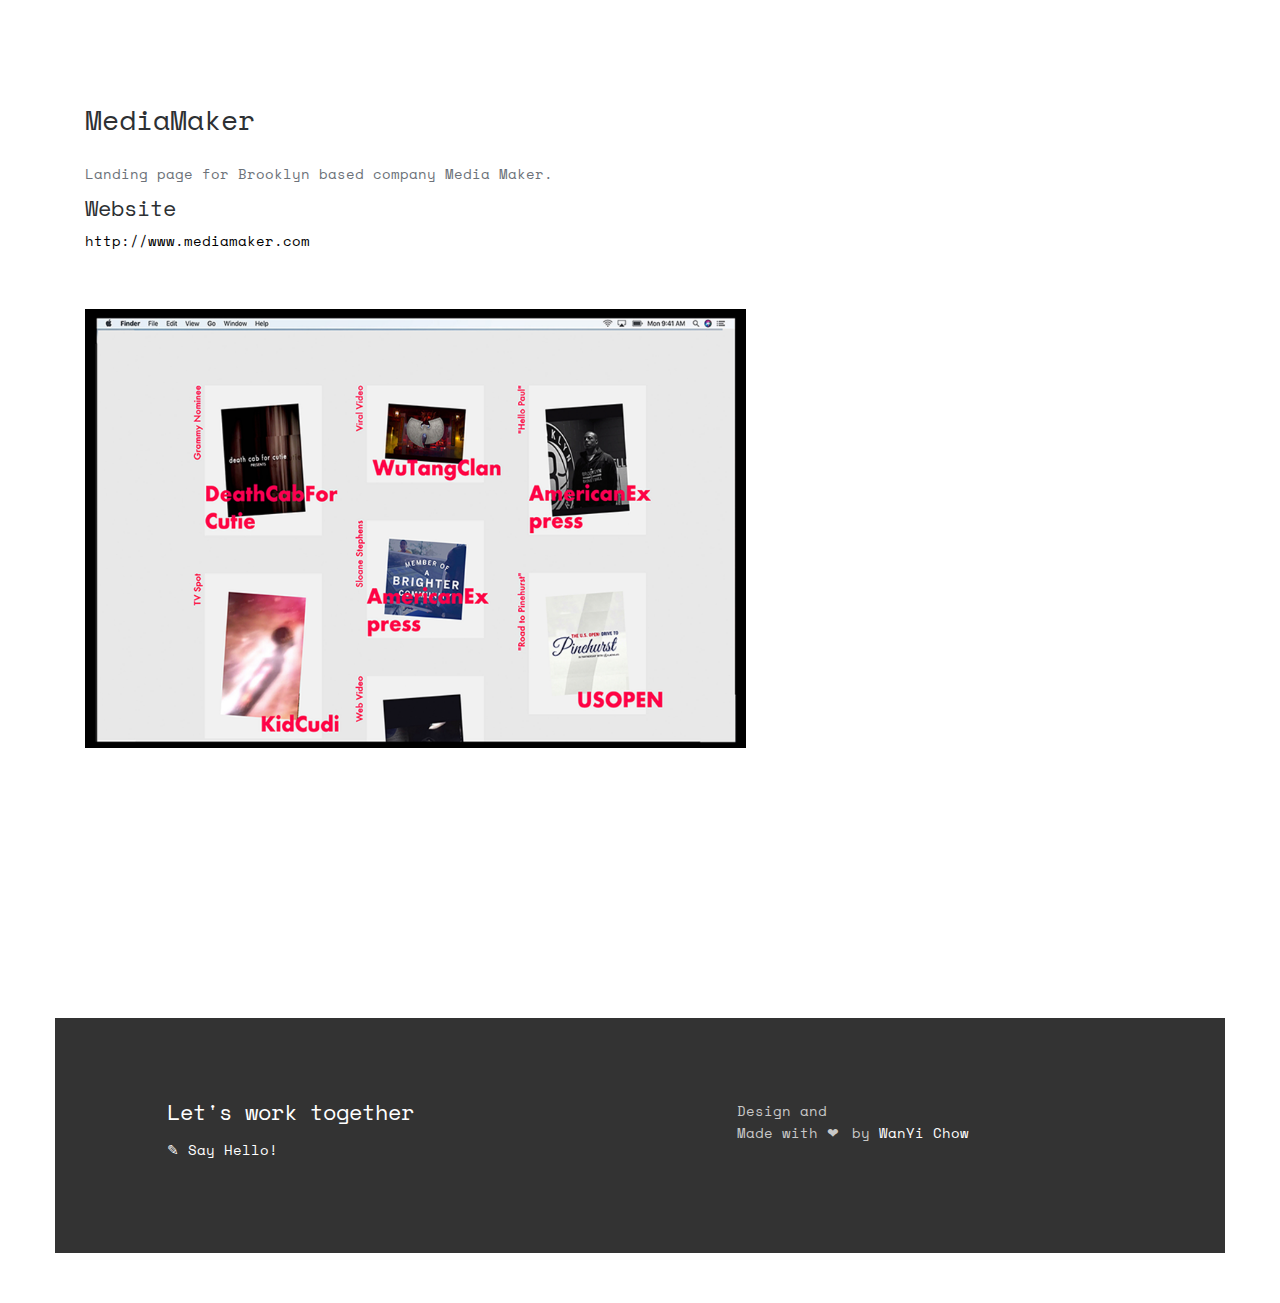
==== commit e8b8d456: "z" ====
--- a/index.html
+++ b/index.html
@@ -58,6 +58,10 @@
           <div class="hero-content">
 
             <h2>Selected Works</h2>
+
+            <h3>Email Campaigns</h3>
+            <p><a href="https://www.wanyichow.com/email/bii.html" target="_blank"> hand-coded responsive email </a></p>
+            <p><a href="https://www.wanyichow.com/email/catchafireemail.html" target="_blank">hand-coded responsive newsletter</a></p>
             <h3>Mere Knit</h3>
 
 
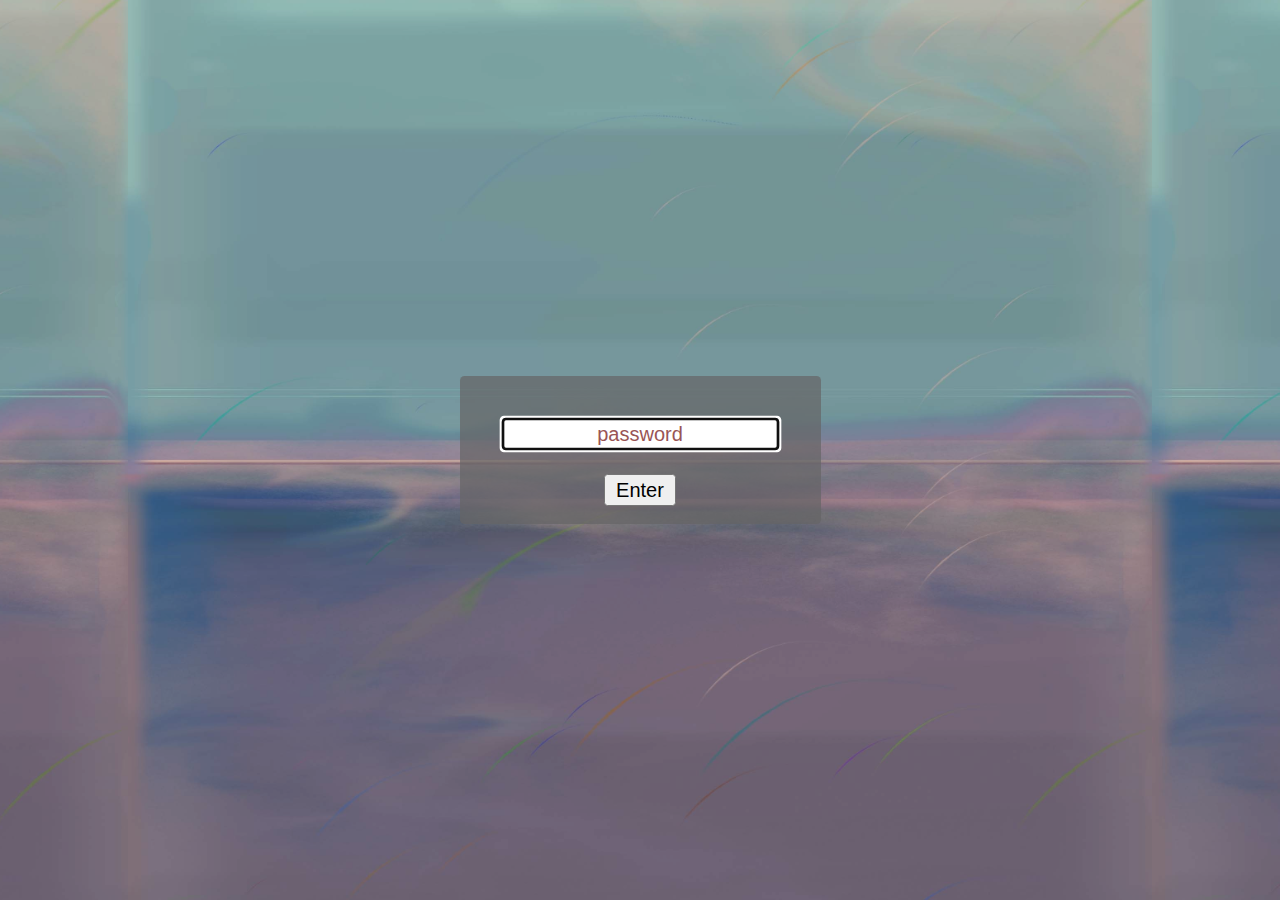
==== commit 22412292: "a" ====
--- a/index.html
+++ b/index.html
@@ -1,158 +1,136 @@
-<!doctype html>
-<!--[if lt IE 7]>      <html class="no-js lt-ie9 lt-ie8 lt-ie7" lang=""> <![endif]-->
-<!--[if IE 7]>         <html class="no-js lt-ie9 lt-ie8" lang=""> <![endif]-->
-<!--[if IE 8]>         <html class="no-js lt-ie9" lang=""> <![endif]-->
-<!--[if gt IE 8]><!-->
-<html class="no-js" lang="">
-<!--<![endif]-->
-<head>
-<meta charset="utf-8">
-<meta name="description" content="">
-<meta name="viewport" content="width=device-width, initial-scale=1">
-<title>portfolio</title>
-<link rel="stylesheet" href="css/bootstrap.min.css">
-<link rel="stylesheet" href="css/jquery.fancybox.css">
-<link rel="stylesheet" href="css/main.css">
-<link rel="stylesheet" href="css/responsive.css">
-<link rel="stylesheet" href="css/font-icon.css">
-<link href="https://fonts.googleapis.com/css?family=Space+Mono:400,700" rel="stylesheet">
-</head>
-<body>
-
-<!-- header top section -->
-<section class="banner" role="banner">
-  <header id="header">
-    </a>
-      <nav class="navigation" role="navigation">
-        <ul class="primary-nav">
-          <li class="home"><a href="https://www.wanyichow.com/home">Home</a></li>
-          <li class="hello"><a href="mailto:wanyichow@ymail.com">Say Hello!</a></li>
-
-        </ul>
-      </nav>
-      <a href="https://www.wanyichow.com/home" class="nav-toggle">Menu<span></span></a> </div>
-  </header>
-</section>
-
-<!-- header top section -->
-
-<!-- header content section -->
-<section id="works-info" class="section ">
-  <div class="container">
-    <div class="row">
-      <div class="col-md-7 col-sm-6 hero">
-        <div class="hero-content">
-
-          <p></p>
-        </div>
-
-      </div>
-<!-- portfolio grid section -->
-
-<section id="work-detail">
-  <div class="container">
-    <hr>
-    <div class="row">
-      <div class="col-md-12 work-detail ">
-        <div class="work-detail">
-          <div class="hero-content">
-
-            <h2>Selected Works</h2>
-
-            <h3>Email Campaigns</h3>
-            <p><a href="https://www.wanyichow.com/email/bii.html" target="_blank"> hand-coded responsive email </a></p>
-            <p><a href="https://www.wanyichow.com/email/catchafireemail.html" target="_blank">hand-coded responsive newsletter</a></p>
-            <h3>Mere Knit</h3>
-
-
-            <p>I started a benefit corporation with the mission to sell cashmere sweaters and give back a portion of my sales. I built the entire business from the ground up, including the website design and development, branding, physical packaging, e-commerce, retouching of the photography, video content, ad banners (including a/b testing),
-            and hand-coded html emails. It was an incredible journey and I learned a lot from the experience.</p>
-
-							<h4>Website</h4>
-							<p><a href="https://www.mereknit.com" target="_blank"> https://www.mereknit.com</a></p>
-							</div>
-          <img src="images/portfolio/work-1.jpg" class="img-responsive" alt="">
-          <div class="hero-content">
-
-            <section id="work-detail">
-              <div class="container">
-                <div class="row">
-                  <div class="col-md-12 work-detail ">
-                    <div class="work-detail">
-                      <div class="hero-content">
-
-            <hr>
-            <h3>Cobble Hill Exterminators</h3>
-
-            <p>Worked with a local business for relaunch of their website. The scope for this project included research of their online presence and existing sales funnel, refinement of process to improve conversion rate, collection of client testimonials and imagery, re-branding of logo and iconography, and full site architecture design, migration, and build.
-</p>
-
-              <h4>Website</h4>
-              <p><a href="https://cobblehillexterminators.com" target="_blank">https://cobblehillexterminators.com</a></p>
-          </div>
-          <img src="images/portfolio/work-3.jpg" class="img-responsive" alt="">
-          <div class="hero-content">
-              <hr>
-            <h3>Ramos & Artal </h3>
-
-            <p>Partnered with a client to launch their new business venture. I worked with them to build a design brief from scratch and apply that to the design,
-              development, and execution of a new website. I also conducted a keyword analysis for their industry to improve SEO/SERP and integrated that analysis into the site’s data structure.
-              The project also included application of branding to print materials such as business cards and letterhead.</p>
-
-            <h4>Website</h4>
-
-              <p><a href="http://www.ramosartal.com" target="_blank">http://www.ramosartal.com</a></p>
-              </div>
-          <img src="images/portfolio/work-5.jpg" class="img-responsive" alt="">
-            <hr>
-          <h3>MediaMaker</h3>
-
-          <p>Landing page for Brooklyn based company Media Maker.</p>
-            <h4>Website</h4>
-            <p><a href="http://www.mediamaker.com" target="_blank">http://www.mediamaker.com</a></p>
-            </div>
-            <img src="images/portfolio/work-2.jpg" class="img-responsive" alt="">
-          <p class="extra-padding"></p>
-        </div>
-      </div>
-    </div>
-  </div>
-</section>
-<!-- portfolio grid section -->
-<!-- service section -->
-<section id="backto" class="work-detail section">
-  <div class="container">
-    <div class="row">
-      <div class="col-md-8 col-md-offset-2 text-center section"> <a href="index.html"><i class="fa fa-th fa-2x"></i></a>
-        <p></p>
-      </div>
-    </div>
-  </div>
-</section>
-<!-- service section -->
-<!-- footer section -->
-<footer class="footer">
-  <div class="container">
-    <div class="col-md-6 left">
-      <h4>Let's work together</h4>
-      <p><a href="mailto:wanyichow@ymaill.com">&#9998 Say Hello! </a></p>
-    </div>
-    <div class="col-md-6 right">
-      <p>Design and<br>
-        Made with &#10084<i class="fa fa-heart pulse"></i> by <a href="http://www.wanyichow.com/">WanYi Chow</a></p>
-    </div>
-  </div>
-</footer>
-<!-- footer section -->
-
-<!-- JS FILES -->
-<script src="https://ajax.googleapis.com/ajax/libs/jquery/1.11.3/jquery.min.js"></script>
-<script src="js/bootstrap.min.js"></script>
-
-<script src="js/jquery.fancybox.pack.js"></script>
-<script src="js/jquery.waypoints.min.js"></script>
-<script src="js/retina.min.js"></script>
-<script src="js/modernizr.js"></script>
-<script src="js/main.js"></script>
-</body>
-</html>
+
+<!DOCTYPE html>
+<html xmlns="http://www.w3.org/1999/xhtml">
+<head>
+<title></title>
+
+<meta name="viewport" content="width=device-width, initial-scale=1.0">
+
+</head>
+
+<style>
+
+body {
+
+	background-image: url('grunge_patterns.jpg');
+	background-attachment: fixed;
+	background-size: 80%;
+	background-position: center; 
+	color: #333;
+}
+
+.box {
+	border-radius: 3px;
+	background: rgba(101, 101, 101, 0.7); margin: auto; padding: 12px;
+}
+
+.lightbox {
+	zoom: 1.5;
+	position: fixed;
+	top: 0;
+	left: 0;
+	width: 100%;
+	height: 100%;
+	background: rgba(55, 66, 98, 0.2);
+	text-align: center;
+	margin: auto;
+
+}
+
+div.horizontal {
+	display: flex;
+	justify-content: center;
+	height: 100%;
+}
+
+div.vertical {
+	display: flex;
+	flex-direction: column;
+	justify-content: center;
+	width: 100%;
+}
+
+::-webkit-input-placeholder {
+   color: #955;
+   text-align: center;
+}
+
+::-moz-placeholder {
+   color: #955;
+   text-align: center;
+}
+
+:-ms-input-placeholder {
+   color: #955;
+   text-align: center;
+}
+
+</style>
+
+<body>
+
+	<div id="loginbox" class="lightbox" >
+		<div class="horizontal">
+			<div class="vertical">
+				<div class="box">
+					<input style="margin: 16px; text-align: center;" id="password" type="password" placeholder="password" /> <br />
+					<button id="loginbutton" type="button">Enter</button>
+					<p id="wrongPassword" style="display: none">wrong password</p>
+				</div>
+			</div>
+		</div>
+	</div>
+
+
+
+	<script type="text/javascript" src="https://code.jquery.com/jquery-1.12.0.min.js"></script>
+
+
+	 <script type="text/javascript" src="https://rawcdn.githack.com/chrisveness/crypto/7067ee62f18c76dd4a9d372a00e647205460b62b/sha1.js"></script>
+
+	<script type="text/javascript">
+	"use strict";
+
+
+	function loadPage(pwd) {
+
+		var hash= pwd;
+		hash= Sha1.hash(pwd);
+		var url= hash + "/index.html";
+
+		$.ajax({
+			url : url,
+			dataType : "html",
+			success : function(data) {
+
+				window.location= url;
+
+			},
+			error : function(xhr, ajaxOptions, thrownError) {
+
+
+				parent.location.hash= hash;
+
+				//$("#wrongPassword").show();
+				$("#password").attr("placeholder","wrong password");
+				$("#password").val("");
+			}
+		});
+	}
+
+
+	$("#loginbutton").on("click", function() {
+		loadPage($("#password").val());
+	});
+	$("#password").keypress(function(e) {
+		if (e.which == 13) {
+
+			loadPage($("#password").val());
+		}
+	});
+	$("#password").focus();
+
+	</script>
+
+</body>
+</html>
